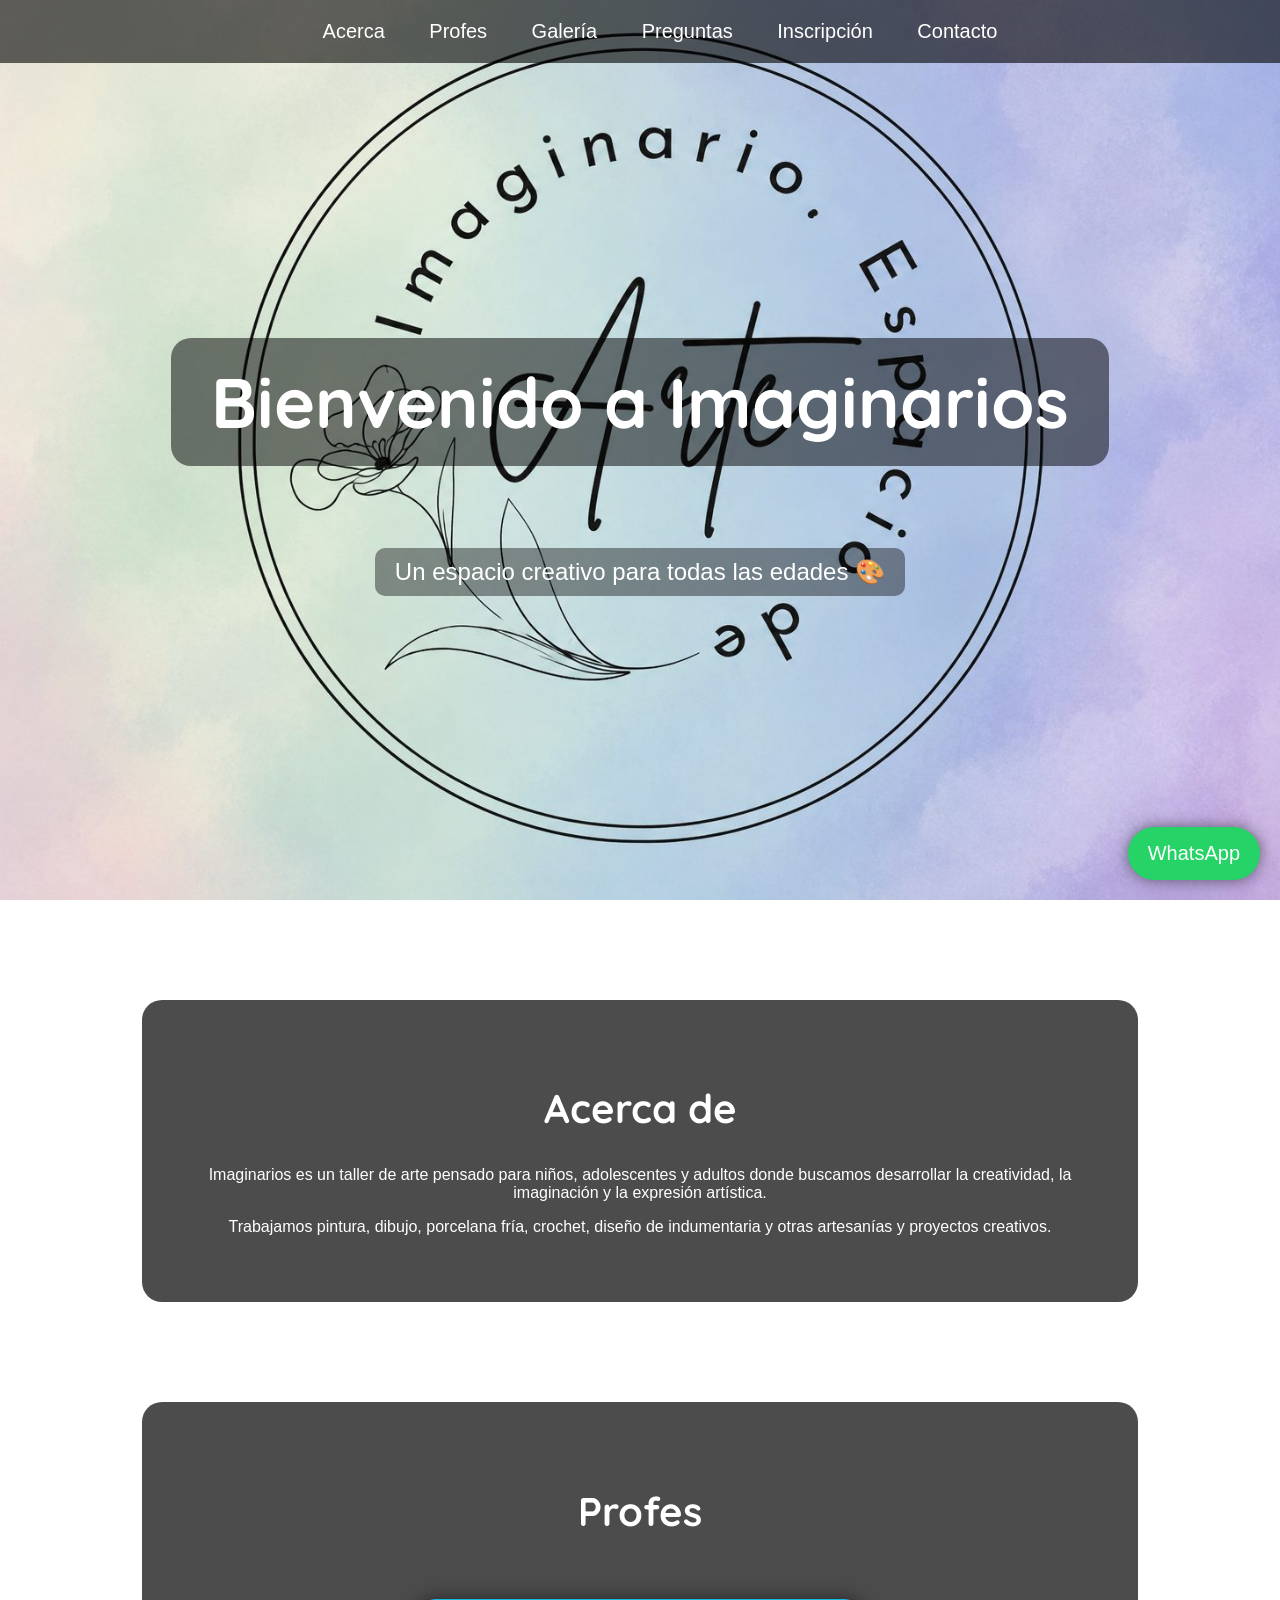
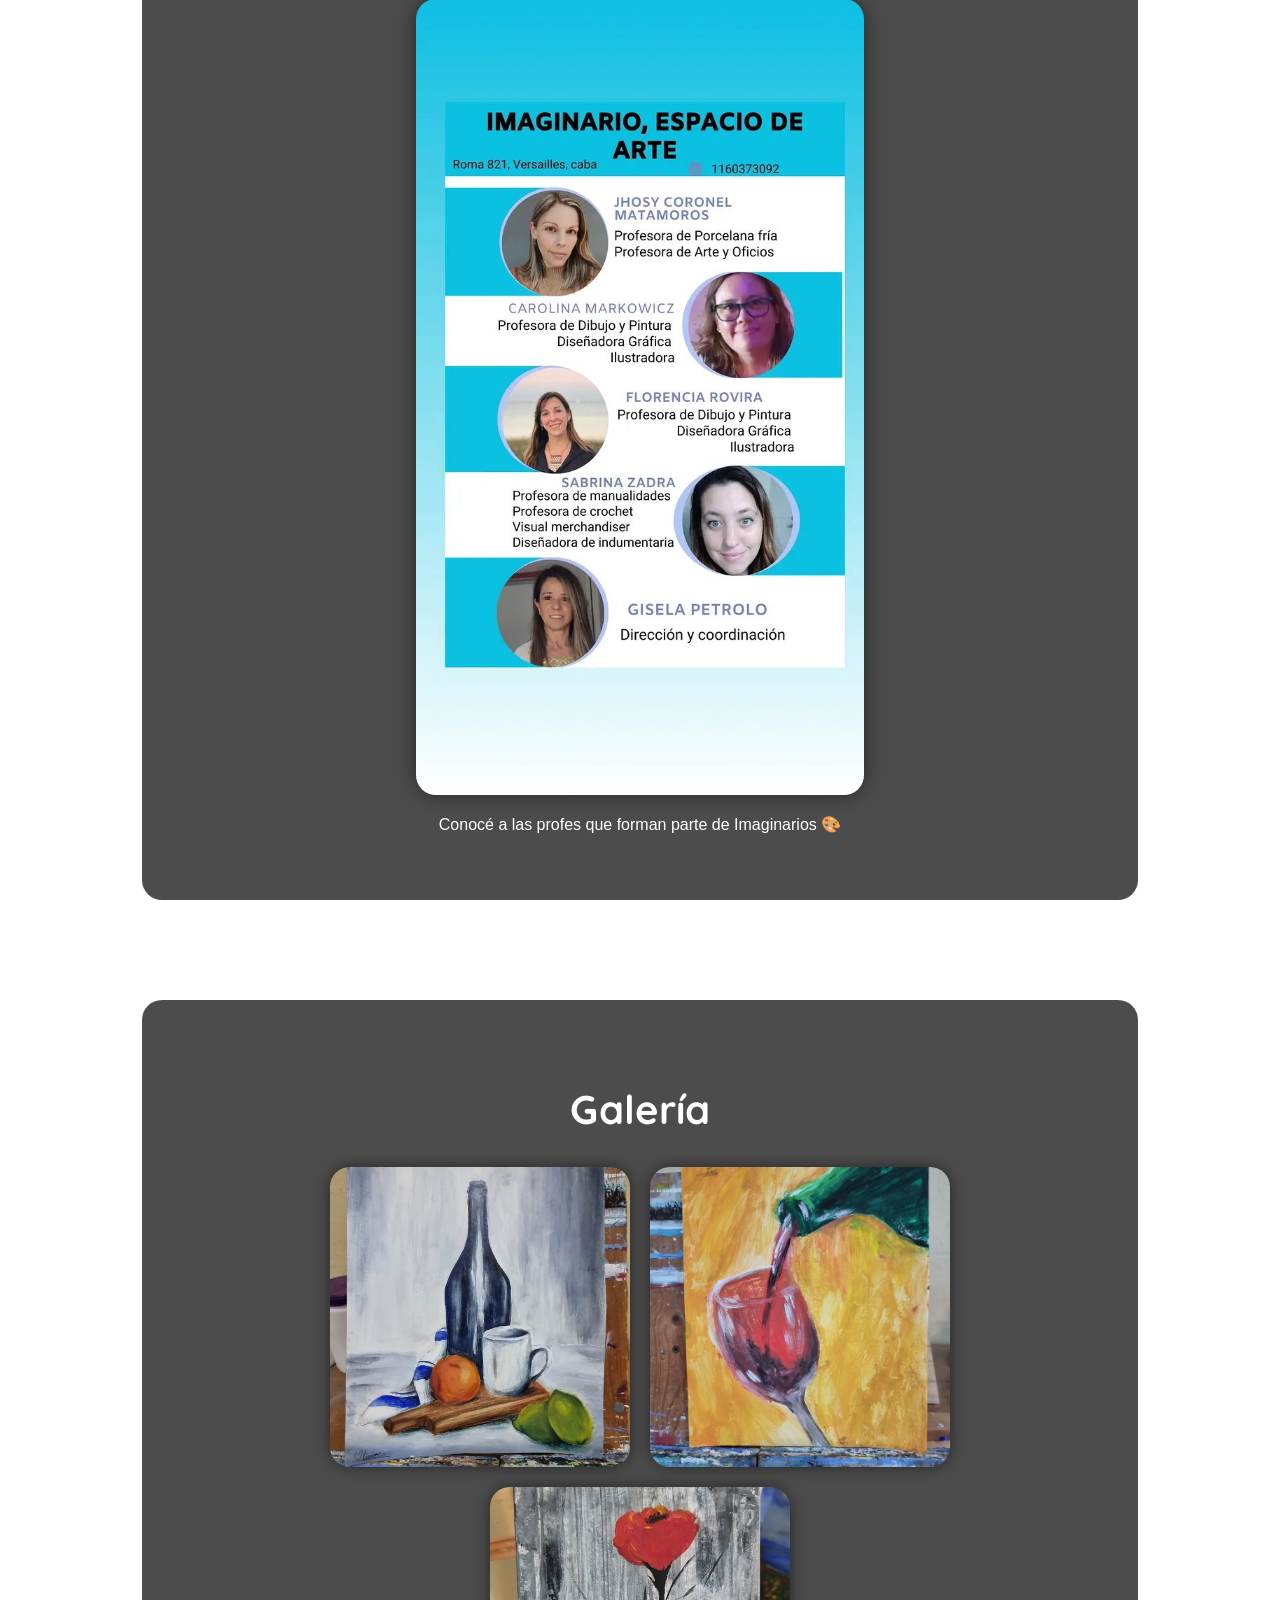
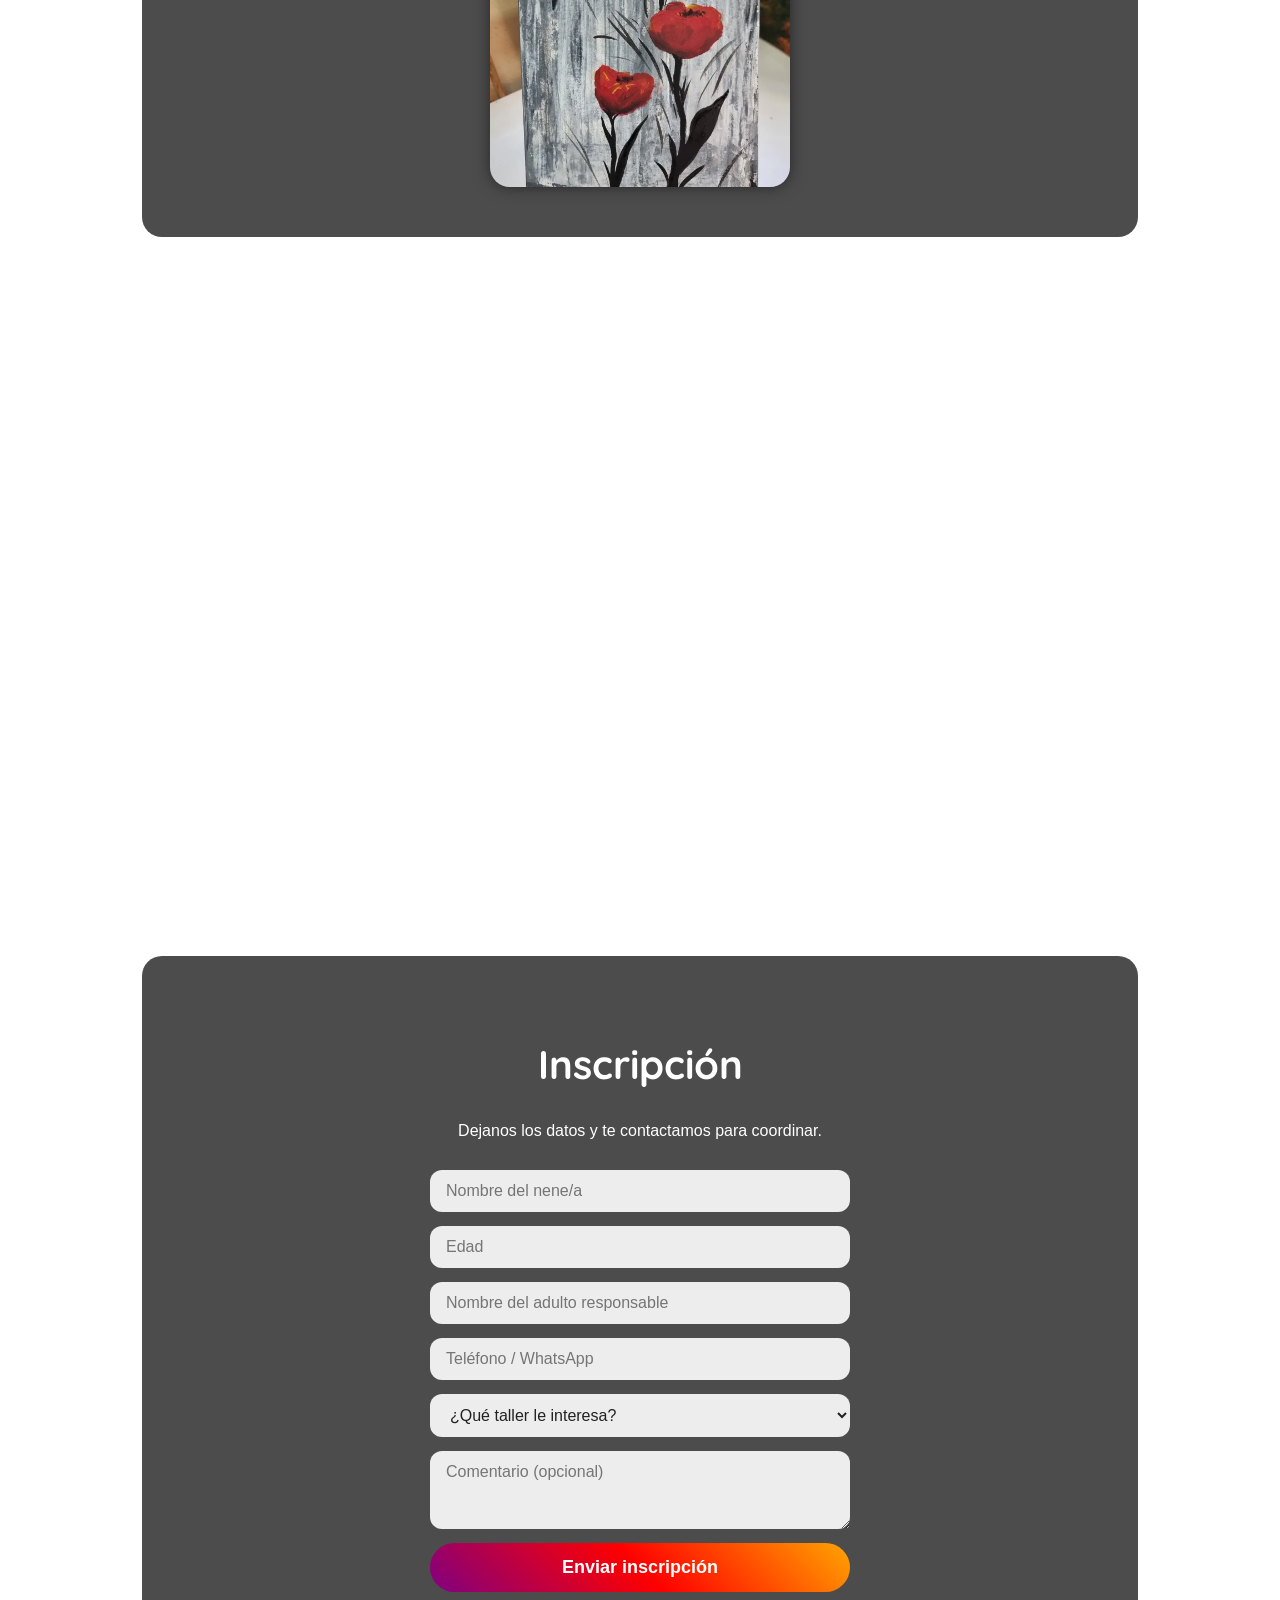
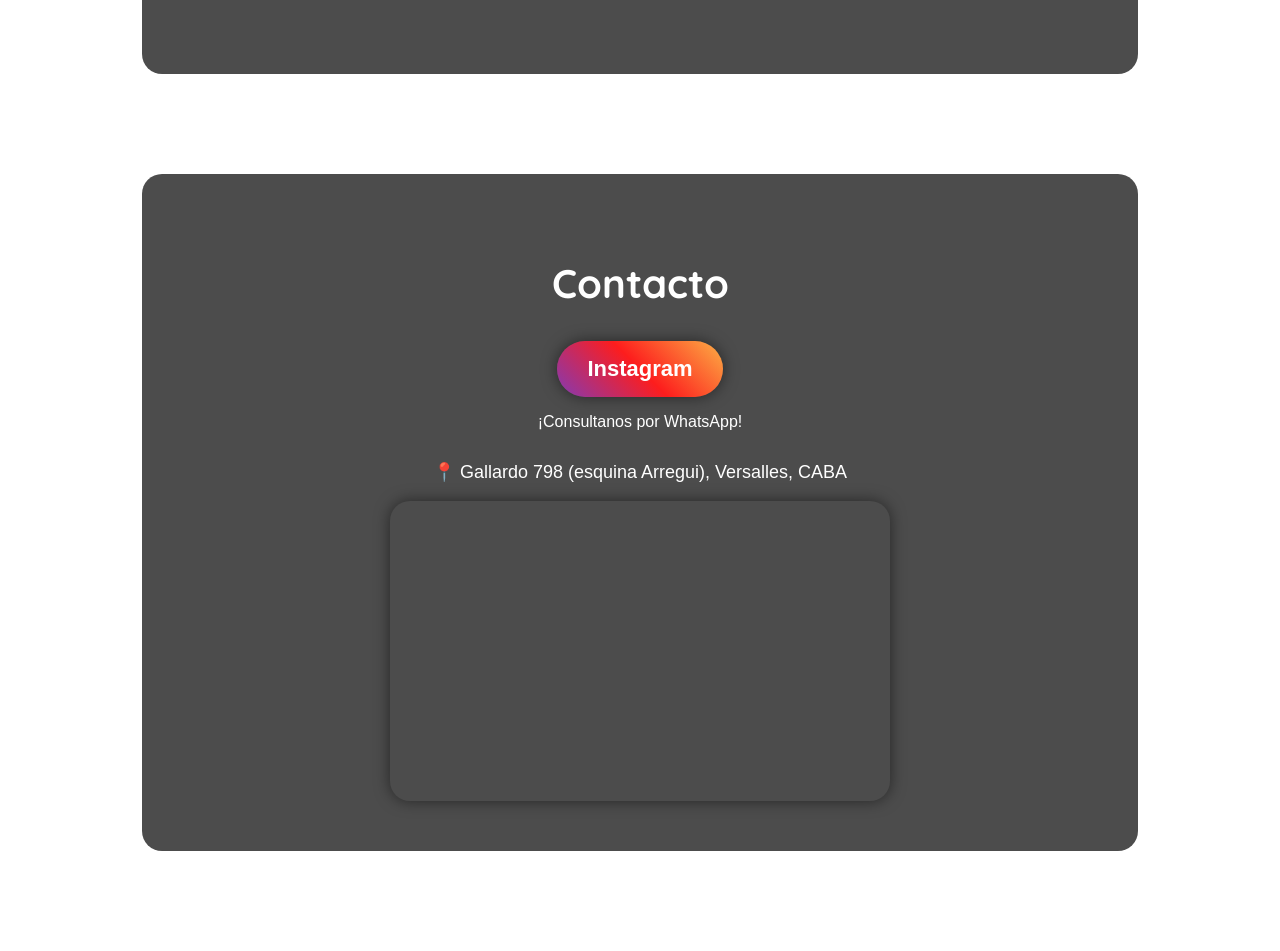
==== index.html @ 81955754 "Agregar seccion de Preguntas frecuentes En vez de un chatbot con IA (que necesitaria un backend con " ====
<!DOCTYPE html>
<html lang="es">

<head>
    <meta charset="UTF-8">
    <meta name="viewport" content="width=device-width, initial-scale=1.0">
    <title>Imaginarios | Taller de arte</title>
    <meta name="description" content="Imaginarios, espacio de arte: taller de pintura, dibujo y artesanías para niños, adolescentes y adultos.">

    <meta property="og:title" content="Imaginarios | Espacio de Arte">
    <meta property="og:description" content="Taller de arte para todas las edades: pintura, dibujo, artesanías y proyectos creativos.">
    <meta property="og:image" content="static/og-image.jpg">
    <meta property="og:type" content="website">

    <link rel="icon" href="static/favicon.ico" sizes="any">
    <link rel="icon" type="image/png" href="static/icon-512.png" sizes="512x512">
    <link rel="apple-touch-icon" href="static/apple-touch-icon.png">
    <meta name="theme-color" content="#1a1a2e">

    <link rel="preconnect" href="https://fonts.googleapis.com">
    <link rel="preconnect" href="https://fonts.gstatic.com" crossorigin>
    <link href="https://fonts.googleapis.com/css2?family=Quicksand:wght@500;600;700&display=swap" rel="stylesheet">

    <link rel="stylesheet" href="static/style.css">
</head>

<body>

    <nav>
        <a href="#acerca">Acerca</a>
        <a href="#profes">Profes</a>
        <a href="#galeria">Galería</a>
        <a href="#preguntas">Preguntas</a>
        <a href="#inscripcion">Inscripción</a>
        <a href="#contacto">Contacto</a>
    </nav>

    <section class="inicio">
        <h1>Bienvenido a Imaginarios</h1>

        <p>
            Un espacio creativo para todas las edades 🎨
        </p>
    </section>

    <section id="acerca" class="bloque animar">
        <h2>Acerca de</h2>

        <p>
            Imaginarios es un taller de arte pensado para niños,
            adolescentes y adultos donde buscamos desarrollar la creatividad,
            la imaginación y la expresión artística.
        </p>

        <p>
            Trabajamos pintura, dibujo, porcelana fría, crochet, diseño de
            indumentaria y otras artesanías y proyectos creativos.
        </p>
    </section>
      <section id="profes" class="bloque animar">

    <h2>Profes</h2>

    <img src="static/profes.jpg" class="foto-profes" alt="Profesoras de Imaginario, Espacio de Arte" loading="lazy">

    <p>
        Conocé a las profes que forman parte de Imaginarios 🎨
    </p>

</section>

<section id="galeria" class="bloque animar">

    <h2>Galería</h2>

    <div class="galeria">

        <img src="static/cuadro1.png" alt="Obra realizada en el taller Imaginarios" onclick="abrirImagen(this.src)" loading="lazy">

        <img src="static/cuadro2.png" alt="Obra realizada en el taller Imaginarios" onclick="abrirImagen(this.src)" loading="lazy">

        <img src="static/cuadro3.png" alt="Obra realizada en el taller Imaginarios" onclick="abrirImagen(this.src)" loading="lazy">

    </div>

</section>

<div id="visor" onclick="cerrarImagen()">

    <img id="imagen-grande" alt="">

</div>

<section id="preguntas" class="bloque animar">

    <h2>Preguntas frecuentes</h2>

    <div class="faq">

        <details>
            <summary>¿Qué tipos de talleres hay?</summary>
            <p>Pintura y dibujo, porcelana fría, crochet, diseño de indumentaria y otras manualidades.</p>
        </details>

        <details>
            <summary>¿Para qué edades es?</summary>
            <p>Niños, adolescentes y adultos.</p>
        </details>

        <details>
            <summary>¿Dónde queda?</summary>
            <p>Gallardo 798 (esquina Arregui), Versalles, CABA. Mirá el mapa más abajo, en Contacto.</p>
        </details>

        <details>
            <summary>¿Cuáles son los horarios y precios?</summary>
            <p>Varían según el taller. Escribinos por WhatsApp o completá el formulario de inscripción y te contamos todos los detalles.</p>
        </details>

        <details>
            <summary>¿Cómo me anoto?</summary>
            <p>Completando el formulario de Inscripción, o escribiéndonos por WhatsApp o Instagram.</p>
        </details>

    </div>

</section>

<section id="inscripcion" class="bloque animar">

    <h2>Inscripción</h2>

    <p>Dejanos los datos y te contactamos para coordinar.</p>

    <form class="form-inscripcion" action="https://formspree.io/f/moeqljaw" method="POST">

        <input type="text" name="Nombre del nene/a" placeholder="Nombre del nene/a" required>

        <input type="number" name="Edad" placeholder="Edad" min="1" max="99" required>

        <input type="text" name="Adulto responsable" placeholder="Nombre del adulto responsable" required>

        <input type="tel" name="Teléfono" placeholder="Teléfono / WhatsApp" required>

        <select name="Taller" required>
            <option value="" disabled selected>¿Qué taller le interesa?</option>
            <option value="Pintura y dibujo">Pintura y dibujo</option>
            <option value="Porcelana fría">Porcelana fría</option>
            <option value="Crochet">Crochet</option>
            <option value="Diseño de indumentaria">Diseño de indumentaria</option>
            <option value="Manualidades">Manualidades</option>
        </select>

        <textarea name="Comentario" placeholder="Comentario (opcional)" rows="3"></textarea>

        <input type="text" name="_gotcha" class="campo-oculto" tabindex="-1" autocomplete="off">

        <button type="submit">Enviar inscripción</button>

        <p class="form-estado"></p>

    </form>

</section>

<section id="contacto" class="bloque animar">

    <h2>Contacto</h2>

    <p>

      <a href="https://www.instagram.com/imaginarioespaciodearte/" target="_blank" rel="noopener" class="ig">

Instagram

</a>

    </p>

    <p>¡Consultanos por WhatsApp!</p>

    <p class="direccion">📍 Gallardo 798 (esquina Arregui), Versalles, CABA</p>

    <div class="mapa">
        <iframe
            src="https://www.google.com/maps?q=Gallardo+798,+Versalles,+CABA,+Argentina&output=embed"
            width="100%" height="100%" style="border:0;" allowfullscreen=""
            loading="lazy" referrerpolicy="no-referrer-when-downgrade"
            title="Ubicación de Imaginarios, Espacio de Arte">
        </iframe>
    </div>

</section>
<a href="https://wa.me/5491160373092" class="wpp" target="_blank" rel="noopener">

    WhatsApp

</a>
   <script>

function abrirImagen(src) {

    document.getElementById("visor").style.display = "flex";

    document.getElementById("imagen-grande").src = src;
}

function cerrarImagen() {

    document.getElementById("visor").style.display = "none";
}

const formInscripcion = document.querySelector(".form-inscripcion");

if (formInscripcion) {
    formInscripcion.addEventListener("submit", async (evento) => {
        evento.preventDefault();

        const boton = formInscripcion.querySelector("button");
        const estado = formInscripcion.querySelector(".form-estado");

        boton.disabled = true;
        estado.textContent = "Enviando...";
        estado.className = "form-estado";

        try {
            const respuesta = await fetch(formInscripcion.action, {
                method: "POST",
                body: new FormData(formInscripcion),
                headers: { "Accept": "application/json" }
            });

            if (!respuesta.ok) throw new Error("fallo el envio");

            formInscripcion.reset();
            estado.textContent = "¡Listo! Te vamos a contactar a la brevedad.";
            estado.classList.add("ok");
        } catch (error) {
            estado.textContent = "Hubo un problema al enviar. Probá de nuevo o escribinos por WhatsApp.";
            estado.classList.add("error");
        }

        boton.disabled = false;
    });
}

if (!window.matchMedia("(prefers-reduced-motion: reduce)").matches) {
    const observador = new IntersectionObserver((entradas) => {
        entradas.forEach((entrada) => {
            if (entrada.isIntersecting) {
                entrada.target.classList.add("visible");
                observador.unobserve(entrada.target);
            }
        });
    }, { threshold: 0.15 });

    document.querySelectorAll(".animar").forEach((el) => observador.observe(el));
} else {
    document.querySelectorAll(".animar").forEach((el) => el.classList.add("visible"));
}

</script>

</body>
</html>
---- static/style.css ----
html {
    scroll-behavior: smooth;
}

body {
    background-image: url("fondo.jpg");
    background-size: cover;
    background-position: center;
    background-repeat: no-repeat;
    background-attachment: fixed;

    margin: 0;

    font-family: Arial, sans-serif;

    color: white;

    text-align: center;
}

h1, h2 {
    font-family: "Quicksand", Arial, sans-serif;
}

.animar {
    opacity: 0;
    transform: translateY(30px);
    transition: opacity 0.7s ease, transform 0.7s ease;
}

.animar.visible {
    opacity: 1;
    transform: translateY(0);
}

@media (prefers-reduced-motion: reduce) {
    .animar {
        transition: none;
    }
}

nav {
    position: fixed;

    top: 0;

    width: 100%;

    background-color: rgba(0, 0, 0, 0.6);

    padding: 20px;

    z-index: 1000;
}

nav a {
    color: white;

    text-decoration: none;

    margin: 20px;

    font-size: 20px;

    transition: 0.3s;
}

nav a:hover {
    color: #ffd6b0;
}

.inicio {
    height: 100vh;

    display: flex;

    flex-direction: column;

    justify-content: center;

    align-items: center;
}

h1 {
    font-size: 70px;

    background-color: rgba(0, 0, 0, 0.5);

    padding: 20px 40px;

    border-radius: 20px;
}

.inicio p {
    font-size: 24px;

    background-color: rgba(0, 0, 0, 0.4);

    padding: 10px 20px;

    border-radius: 10px;
}

.bloque {
    background-color: rgba(0, 0, 0, 0.7);

    margin: 100px auto;

    padding: 50px;

    width: 70%;

    border-radius: 20px;
}

h2 {
    font-size: 40px;
}

.galeria {
    display: flex;

    justify-content: center;

    flex-wrap: wrap;

    gap: 20px;

    margin-top: 30px;
}
.galeria img {
    width: 300px;

    height: 300px;

    object-fit: cover;

    border-radius: 20px;

    transition: 0.3s;

    cursor: pointer;

    box-shadow: 0px 0px 15px rgba(0,0,0,0.5);
}

.galeria img:hover {
    transform: scale(1.08);

    box-shadow: 0px 0px 25px rgba(255,255,255,0.5);
}

#visor {
    display: none;

    position: fixed;

    top: 0;
    left: 0;

    width: 100%;
    height: 100%;

    background-color: rgba(0,0,0,0.9);

    justify-content: center;
    align-items: center;

    z-index: 2000;
}

#imagen-grande {
    max-width: 90%;

    max-height: 90%;

    border-radius: 20px;
}

.wpp {
    position: fixed;

    bottom: 20px;

    right: 20px;

    background-color: #25D366;

    color: white;

    padding: 15px 20px;

    border-radius: 50px;

    text-decoration: none;

    font-size: 20px;

    box-shadow: 0px 0px 15px rgba(0,0,0,0.5);

    z-index: 3000;

    transition: 0.3s;
}

.wpp:hover {
    transform: scale(1.1);
}

.direccion {
    font-size: 18px;
    margin-top: 30px;
}

.mapa {
    width: 100%;
    max-width: 500px;
    height: 300px;
    margin: 15px auto 0;
    border-radius: 20px;
    overflow: hidden;
    box-shadow: 0px 0px 15px rgba(0,0,0,0.5);
}

#contacto .ig {
    display: inline-block;

    background: linear-gradient(45deg, #833ab4, #fd1d1d, #fcb045);

    color: white;

    padding: 15px 30px;

    border-radius: 50px;

    text-decoration: none;

    font-size: 22px;

    font-weight: bold;

    box-shadow: 0px 0px 15px rgba(0,0,0,0.5);

    transition: 0.3s;
}

#contacto .ig:hover {
    transform: scale(1.08);
}

.profes-info {
    display: flex;

    justify-content: center;

    flex-wrap: wrap;

    gap: 30px;

    margin-top: 40px;
}

.profe-card {
    background-color: rgba(255,255,255,0.1);

    padding: 25px;

    width: 280px;

    border-radius: 20px;

    backdrop-filter: blur(5px);

    transition: 0.3s;
}

.profe-card:hover {
    transform: scale(1.05);
}

.foto-profes {
    width: 50%;

    max-width: 700px;

    border-radius: 20px;

    margin-top: 30px;

    box-shadow: 0px 0px 20px rgba(0,0,0,0.5);

    transition: 0.3s;
}

.foto-profes:hover {
    transform: scale(1.03);
}

@media (max-width: 768px) {
    body {
        background-attachment: scroll;
    }

    .mapa {
        height: 220px;
    }

    nav {
        padding: 12px 5px;
    }

    nav a {
        margin: 8px;
        font-size: 15px;
    }

    h1 {
        font-size: 38px;
        padding: 16px 20px;
    }

    .inicio p {
        font-size: 18px;
    }

    h2 {
        font-size: 30px;
    }

    .bloque {
        width: 88%;
        margin: 60px auto;
        padding: 30px 20px;
    }

    .galeria img {
        width: calc(50% - 10px);
        height: 45vw;
        max-height: 220px;
    }

    .foto-profes {
        width: 90%;
    }

    #contacto .ig {
        font-size: 18px;
        padding: 12px 24px;
    }

    .wpp {
        padding: 12px 16px;
        font-size: 16px;
        bottom: 14px;
        right: 14px;
    }
}

@media (max-width: 420px) {
    h1 {
        font-size: 30px;
    }

    .galeria img {
        width: 100%;
        height: 60vw;
        max-height: 260px;
    }
}

.form-inscripcion {
    display: flex;
    flex-direction: column;
    gap: 14px;
    max-width: 420px;
    margin: 30px auto 0;
    text-align: left;
}

.form-inscripcion input,
.form-inscripcion select,
.form-inscripcion textarea {
    font-family: Arial, sans-serif;
    font-size: 16px;
    padding: 12px 16px;
    border-radius: 12px;
    border: none;
    background-color: rgba(255, 255, 255, 0.9);
    color: #222;
}

.form-inscripcion textarea {
    resize: vertical;
}

.form-inscripcion button {
    font-family: Arial, sans-serif;
    font-size: 18px;
    font-weight: bold;
    padding: 14px 20px;
    border: none;
    border-radius: 50px;
    background: linear-gradient(45deg, purple, red, orange);
    color: white;
    cursor: pointer;
    transition: 0.3s;
}

.form-inscripcion button:hover {
    transform: scale(1.03);
}

.form-inscripcion button:disabled {
    opacity: 0.6;
    cursor: default;
    transform: none;
}

.campo-oculto {
    position: absolute;
    left: -9999px;
    width: 1px;
    height: 1px;
    opacity: 0;
}

.form-estado {
    min-height: 1.2em;
    font-size: 15px;
    margin: 0;
}

.form-estado.ok {
    color: #7CFC90;
}

.form-estado.error {
    color: #ff8080;
}

.faq {
    max-width: 600px;
    margin: 20px auto 0;
    text-align: left;
    display: flex;
    flex-direction: column;
    gap: 12px;
}

.faq details {
    background-color: rgba(255, 255, 255, 0.08);
    border-radius: 14px;
    padding: 14px 20px;
}

.faq summary {
    cursor: pointer;
    font-weight: bold;
    font-size: 18px;
    list-style: none;
}

.faq summary::-webkit-details-marker {
    display: none;
}

.faq summary::after {
    content: "+";
    float: right;
    font-size: 20px;
    transition: 0.3s;
}

.faq details[open] summary::after {
    transform: rotate(45deg);
}

.faq details p {
    margin: 12px 0 0;
    font-size: 16px;
    font-weight: normal;
    line-height: 1.4;
}
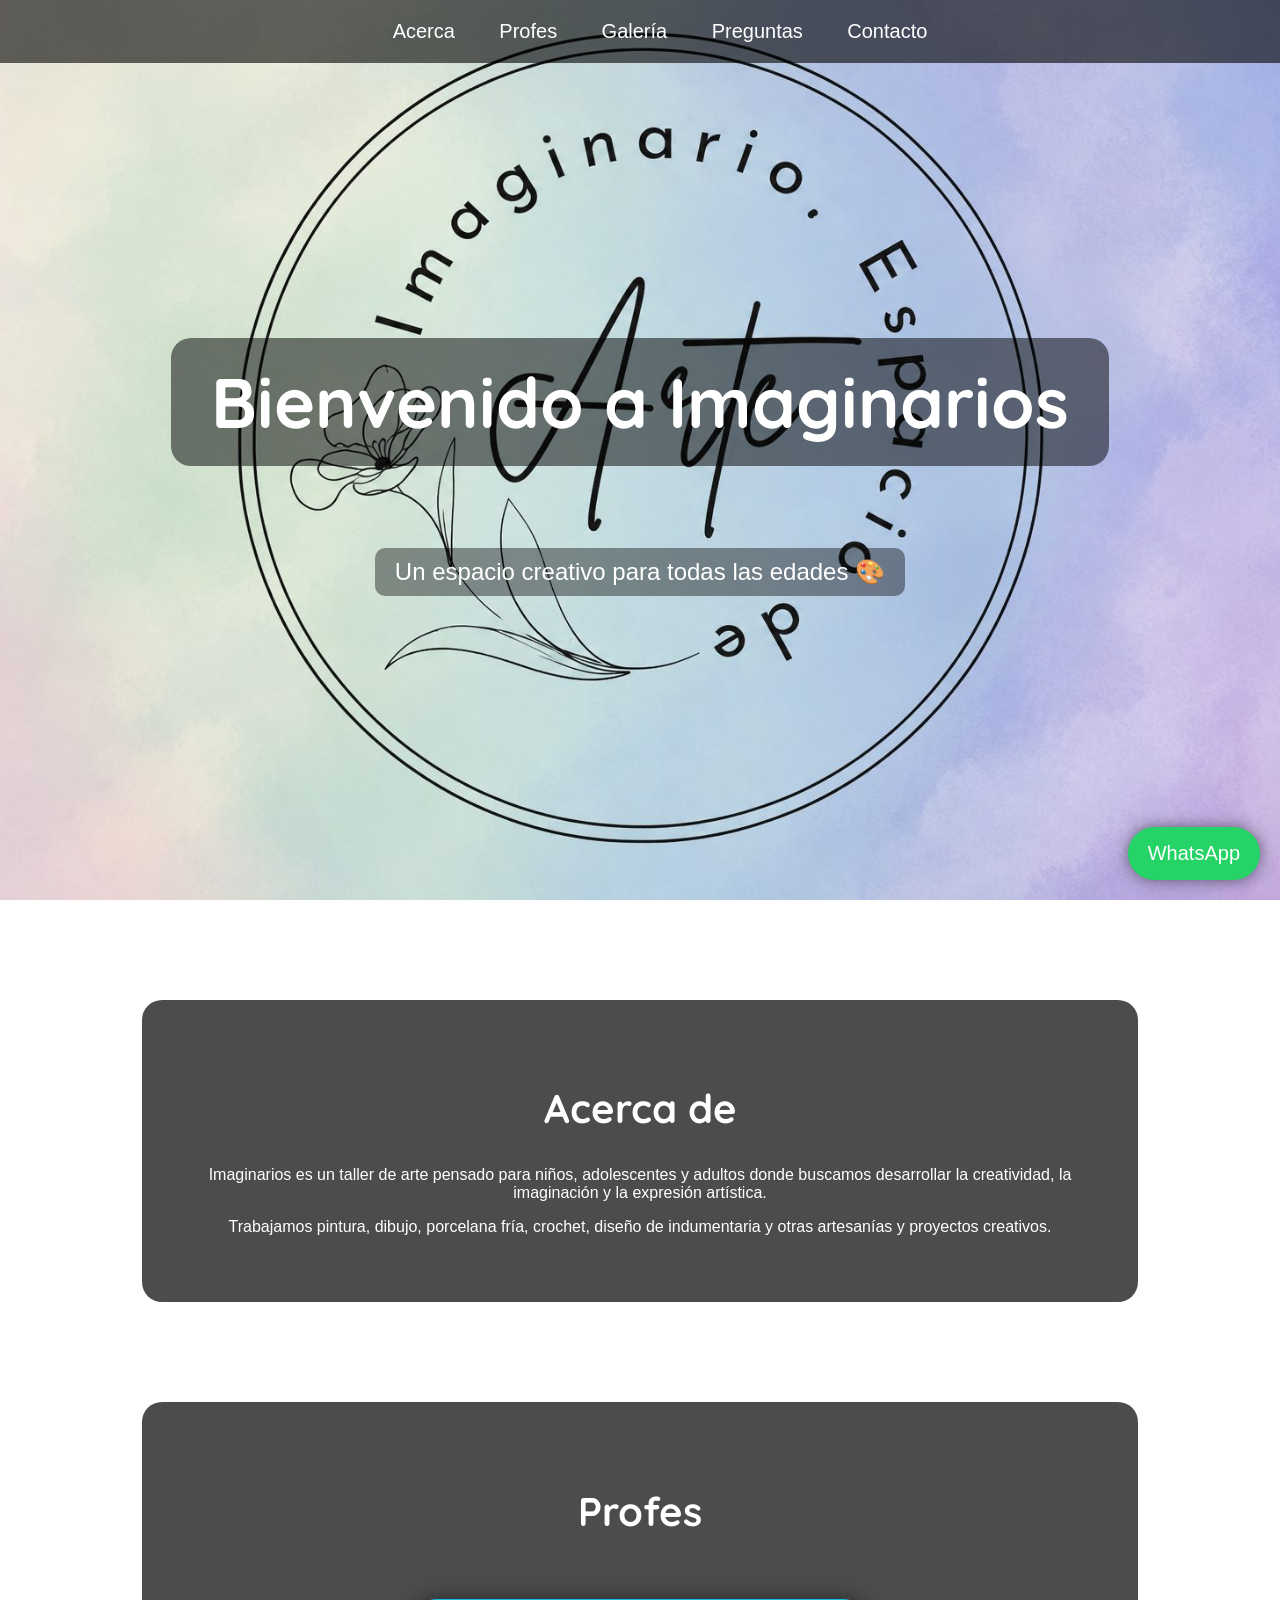
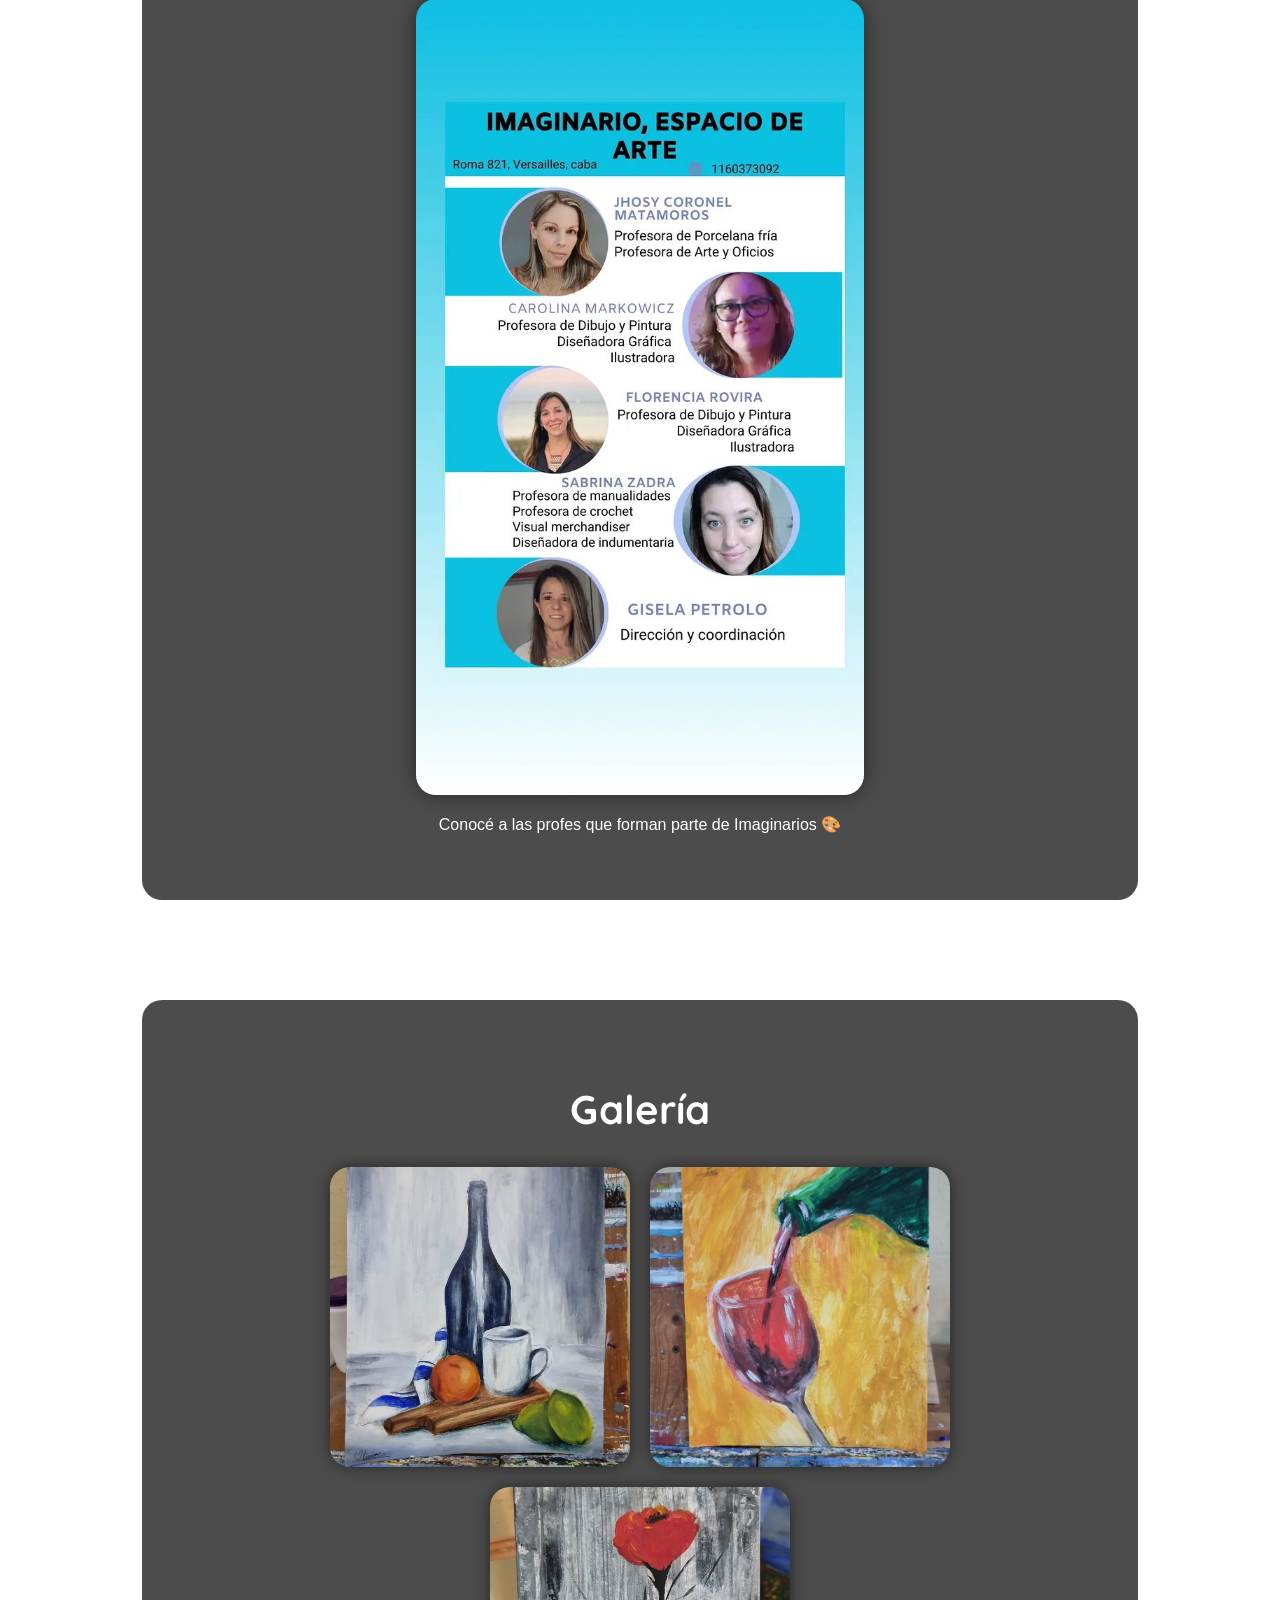
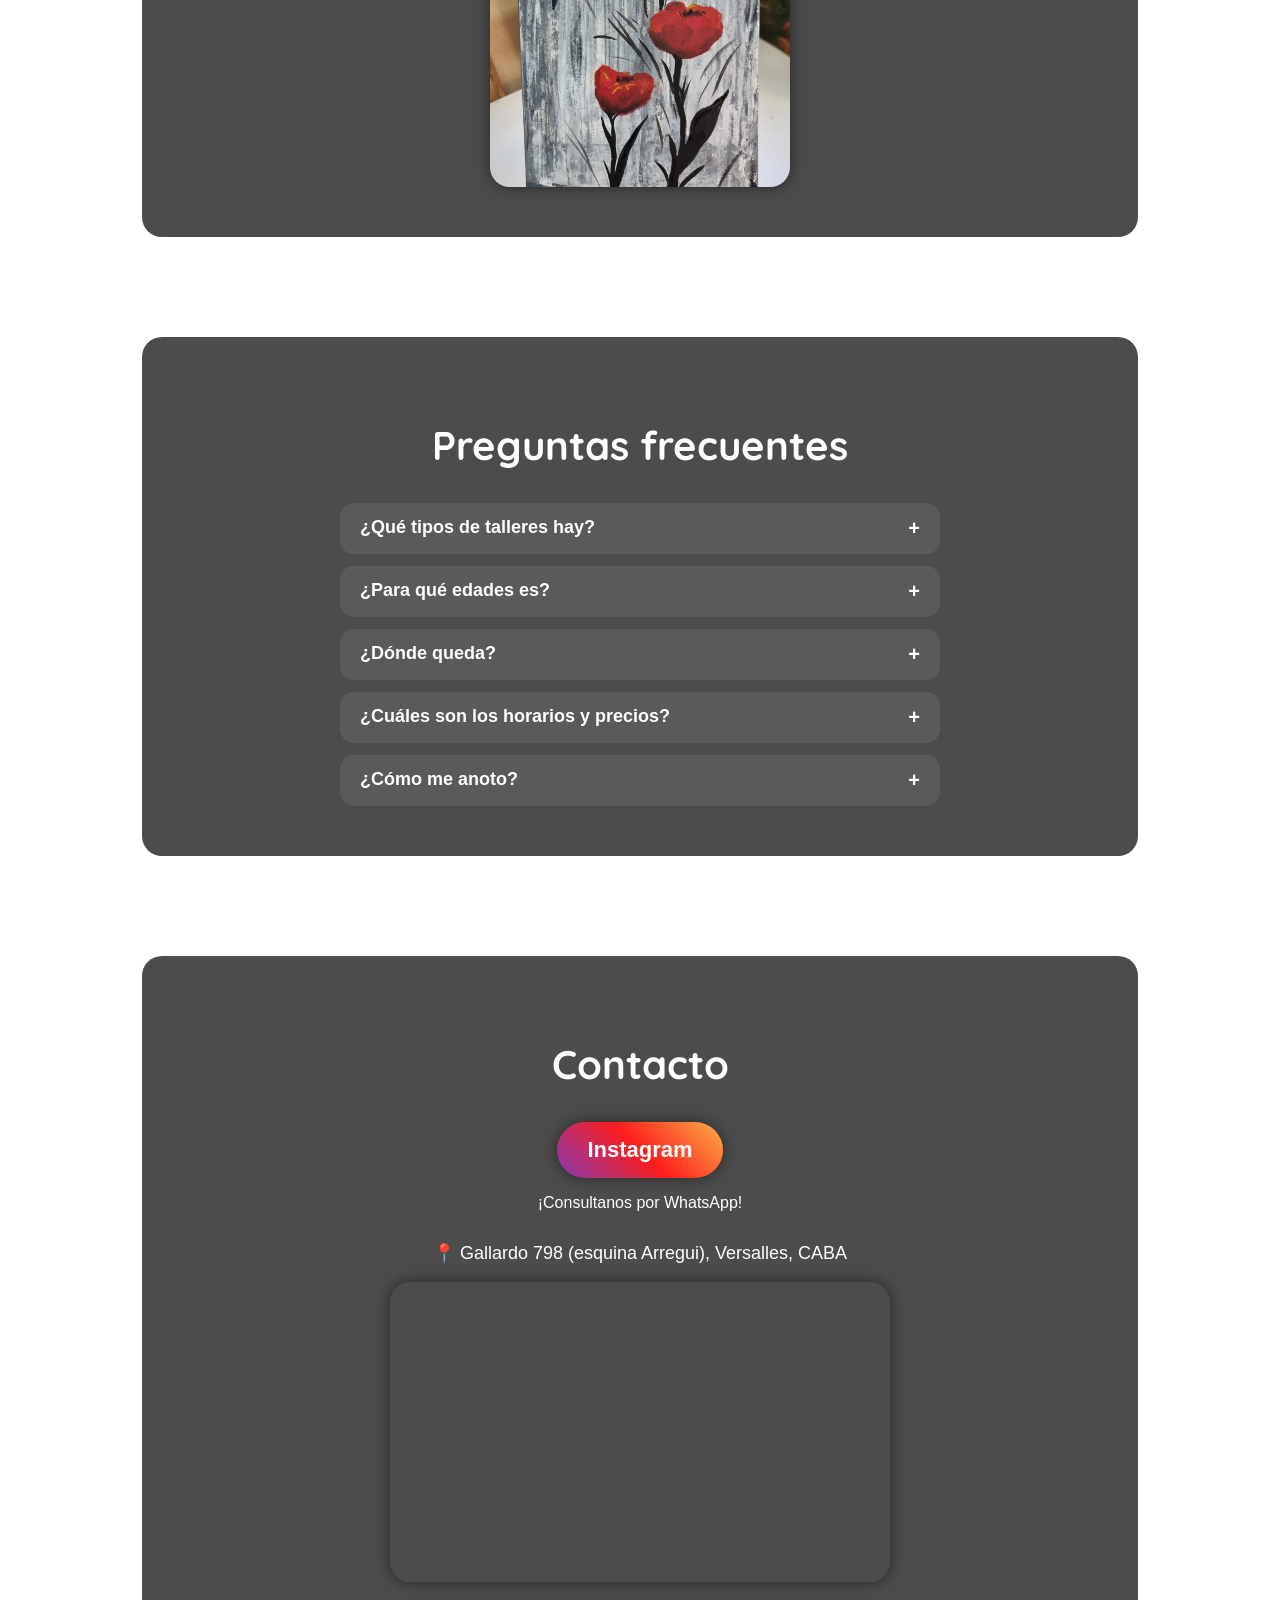
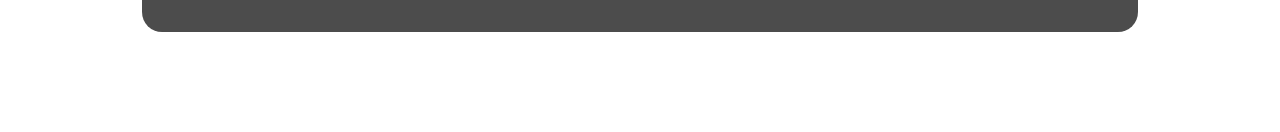
==== commit 7d3a852b: "Sacar el formulario de inscripcion Se contacta por WhatsApp/Instagram directamente. Actualiza tambie" ====
--- a/index.html
+++ b/index.html
@@ -31,7 +31,6 @@
         <a href="#profes">Profes</a>
         <a href="#galeria">Galería</a>
         <a href="#preguntas">Preguntas</a>
-        <a href="#inscripcion">Inscripción</a>
         <a href="#contacto">Contacto</a>
     </nav>
 
@@ -114,52 +113,15 @@
 
         <details>
             <summary>¿Cuáles son los horarios y precios?</summary>
-            <p>Varían según el taller. Escribinos por WhatsApp o completá el formulario de inscripción y te contamos todos los detalles.</p>
+            <p>Varían según el taller. Escribinos por WhatsApp o Instagram y te contamos todos los detalles.</p>
         </details>
 
         <details>
             <summary>¿Cómo me anoto?</summary>
-            <p>Completando el formulario de Inscripción, o escribiéndonos por WhatsApp o Instagram.</p>
+            <p>Escribiéndonos por WhatsApp o Instagram.</p>
         </details>
 
     </div>
-
-</section>
-
-<section id="inscripcion" class="bloque animar">
-
-    <h2>Inscripción</h2>
-
-    <p>Dejanos los datos y te contactamos para coordinar.</p>
-
-    <form class="form-inscripcion" action="https://formspree.io/f/moeqljaw" method="POST">
-
-        <input type="text" name="Nombre del nene/a" placeholder="Nombre del nene/a" required>
-
-        <input type="number" name="Edad" placeholder="Edad" min="1" max="99" required>
-
-        <input type="text" name="Adulto responsable" placeholder="Nombre del adulto responsable" required>
-
-        <input type="tel" name="Teléfono" placeholder="Teléfono / WhatsApp" required>
-
-        <select name="Taller" required>
-            <option value="" disabled selected>¿Qué taller le interesa?</option>
-            <option value="Pintura y dibujo">Pintura y dibujo</option>
-            <option value="Porcelana fría">Porcelana fría</option>
-            <option value="Crochet">Crochet</option>
-            <option value="Diseño de indumentaria">Diseño de indumentaria</option>
-            <option value="Manualidades">Manualidades</option>
-        </select>
-
-        <textarea name="Comentario" placeholder="Comentario (opcional)" rows="3"></textarea>
-
-        <input type="text" name="_gotcha" class="campo-oculto" tabindex="-1" autocomplete="off">
-
-        <button type="submit">Enviar inscripción</button>
-
-        <p class="form-estado"></p>
-
-    </form>
 
 </section>
 
@@ -210,40 +172,6 @@
     document.getElementById("visor").style.display = "none";
 }
 
-const formInscripcion = document.querySelector(".form-inscripcion");
-
-if (formInscripcion) {
-    formInscripcion.addEventListener("submit", async (evento) => {
-        evento.preventDefault();
-
-        const boton = formInscripcion.querySelector("button");
-        const estado = formInscripcion.querySelector(".form-estado");
-
-        boton.disabled = true;
-        estado.textContent = "Enviando...";
-        estado.className = "form-estado";
-
-        try {
-            const respuesta = await fetch(formInscripcion.action, {
-                method: "POST",
-                body: new FormData(formInscripcion),
-                headers: { "Accept": "application/json" }
-            });
-
-            if (!respuesta.ok) throw new Error("fallo el envio");
-
-            formInscripcion.reset();
-            estado.textContent = "¡Listo! Te vamos a contactar a la brevedad.";
-            estado.classList.add("ok");
-        } catch (error) {
-            estado.textContent = "Hubo un problema al enviar. Probá de nuevo o escribinos por WhatsApp.";
-            estado.classList.add("error");
-        }
-
-        boton.disabled = false;
-    });
-}
-
 if (!window.matchMedia("(prefers-reduced-motion: reduce)").matches) {
     const observador = new IntersectionObserver((entradas) => {
         entradas.forEach((entrada) => {
--- a/static/style.css
+++ b/static/style.css
@@ -366,76 +366,6 @@
         height: 60vw;
         max-height: 260px;
     }
-}
-
-.form-inscripcion {
-    display: flex;
-    flex-direction: column;
-    gap: 14px;
-    max-width: 420px;
-    margin: 30px auto 0;
-    text-align: left;
-}
-
-.form-inscripcion input,
-.form-inscripcion select,
-.form-inscripcion textarea {
-    font-family: Arial, sans-serif;
-    font-size: 16px;
-    padding: 12px 16px;
-    border-radius: 12px;
-    border: none;
-    background-color: rgba(255, 255, 255, 0.9);
-    color: #222;
-}
-
-.form-inscripcion textarea {
-    resize: vertical;
-}
-
-.form-inscripcion button {
-    font-family: Arial, sans-serif;
-    font-size: 18px;
-    font-weight: bold;
-    padding: 14px 20px;
-    border: none;
-    border-radius: 50px;
-    background: linear-gradient(45deg, purple, red, orange);
-    color: white;
-    cursor: pointer;
-    transition: 0.3s;
-}
-
-.form-inscripcion button:hover {
-    transform: scale(1.03);
-}
-
-.form-inscripcion button:disabled {
-    opacity: 0.6;
-    cursor: default;
-    transform: none;
-}
-
-.campo-oculto {
-    position: absolute;
-    left: -9999px;
-    width: 1px;
-    height: 1px;
-    opacity: 0;
-}
-
-.form-estado {
-    min-height: 1.2em;
-    font-size: 15px;
-    margin: 0;
-}
-
-.form-estado.ok {
-    color: #7CFC90;
-}
-
-.form-estado.error {
-    color: #ff8080;
 }
 
 .faq {
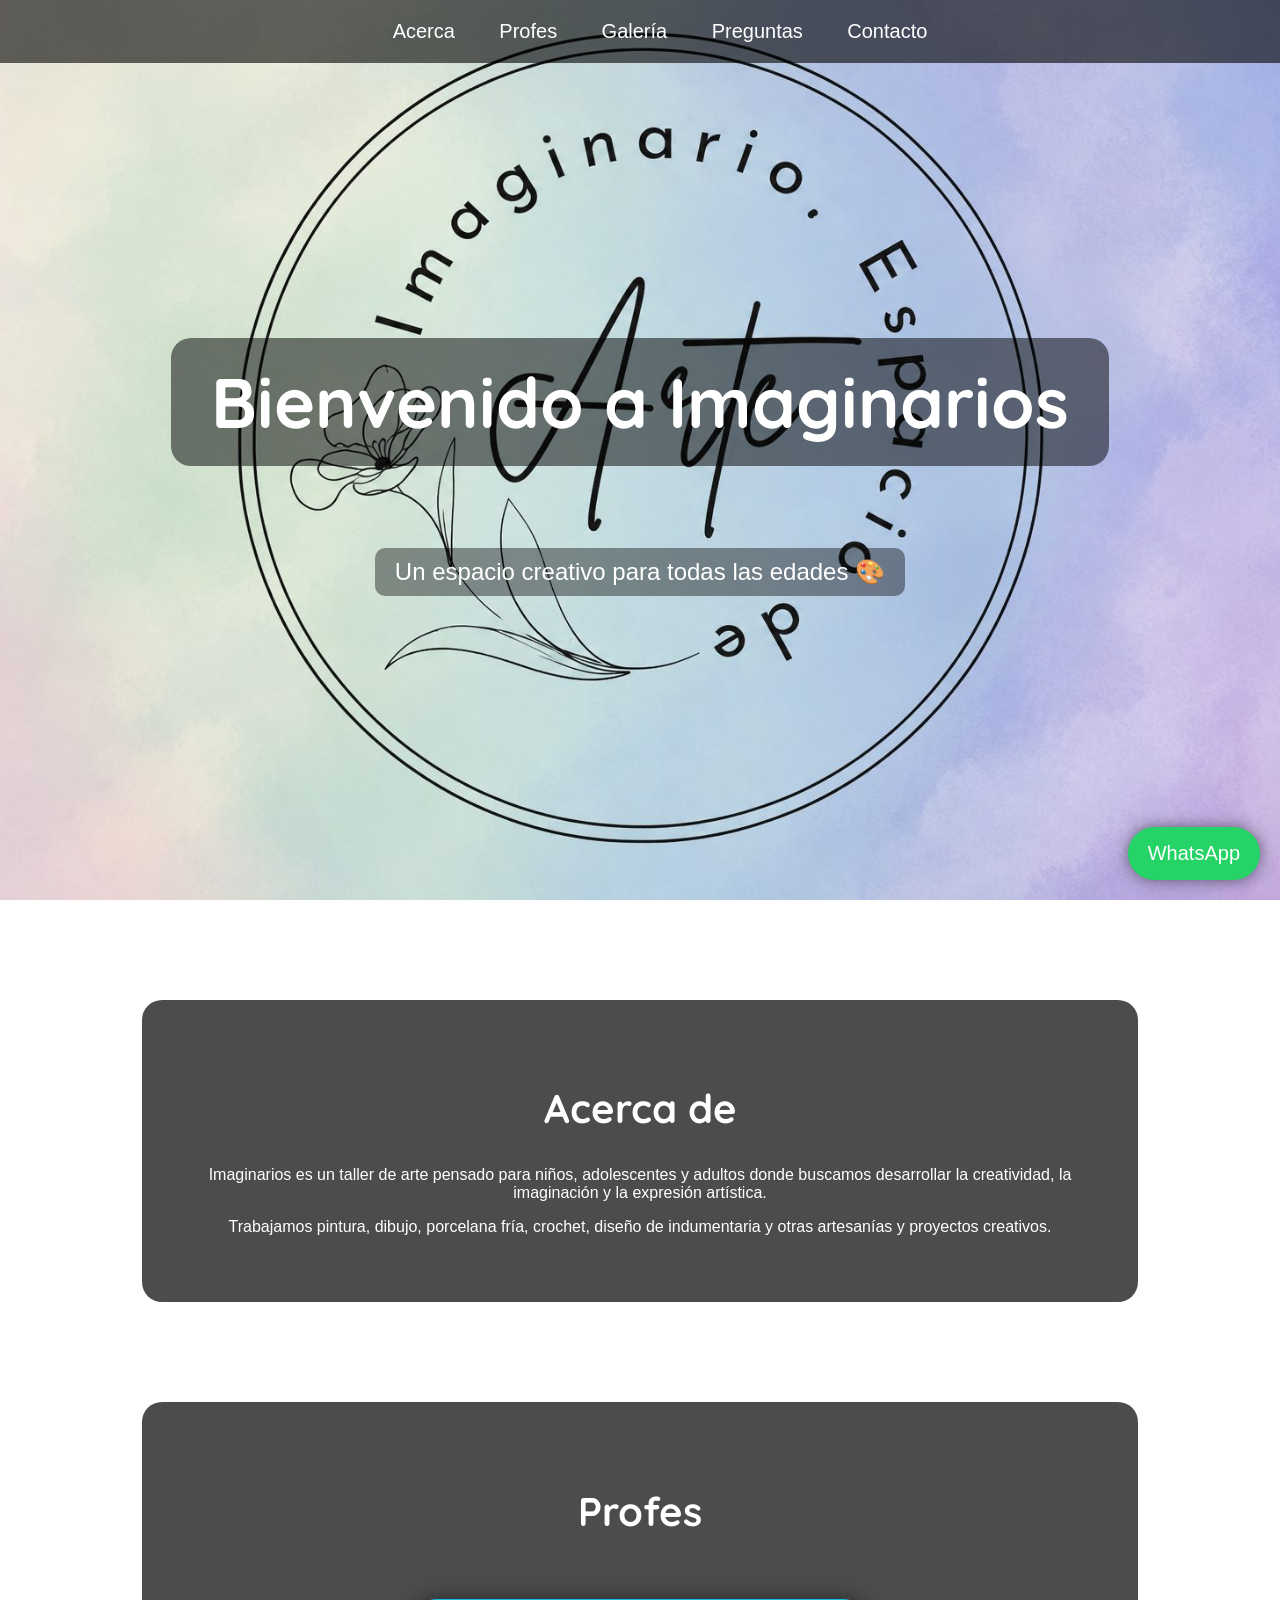
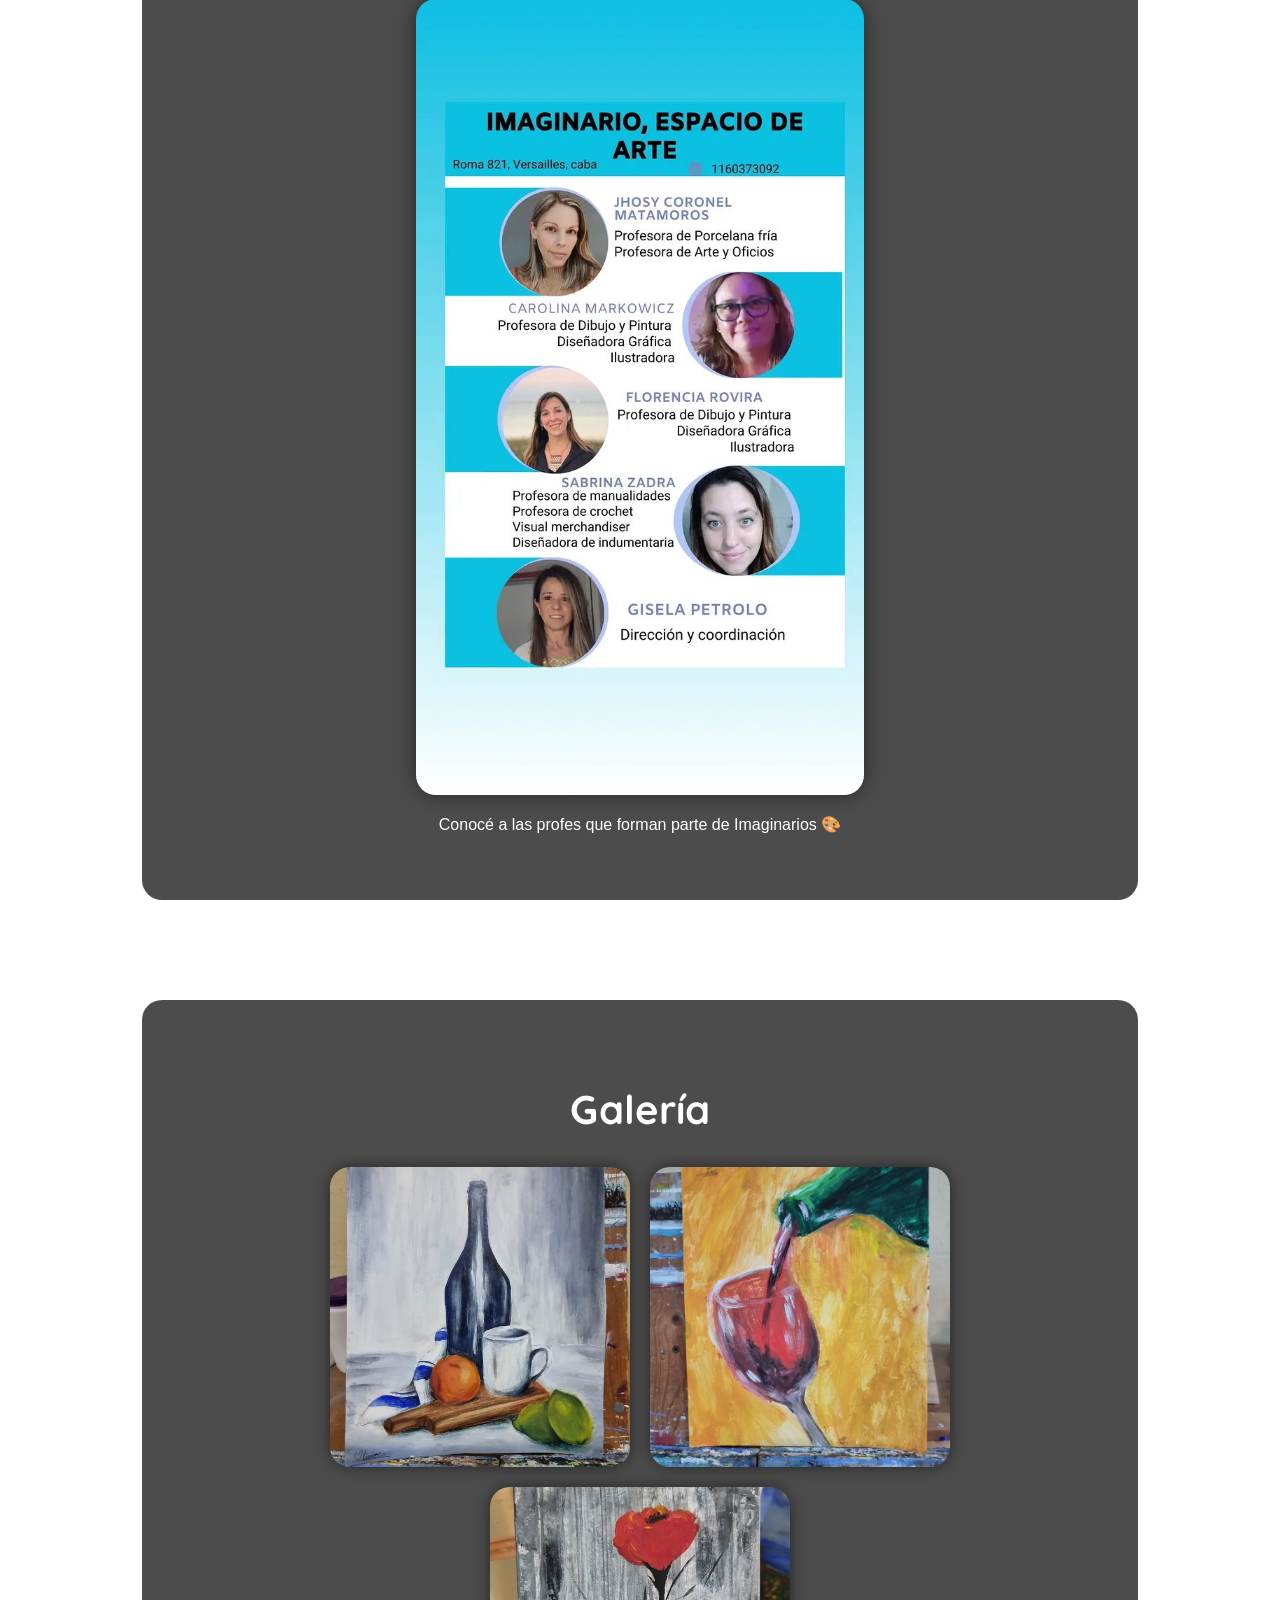
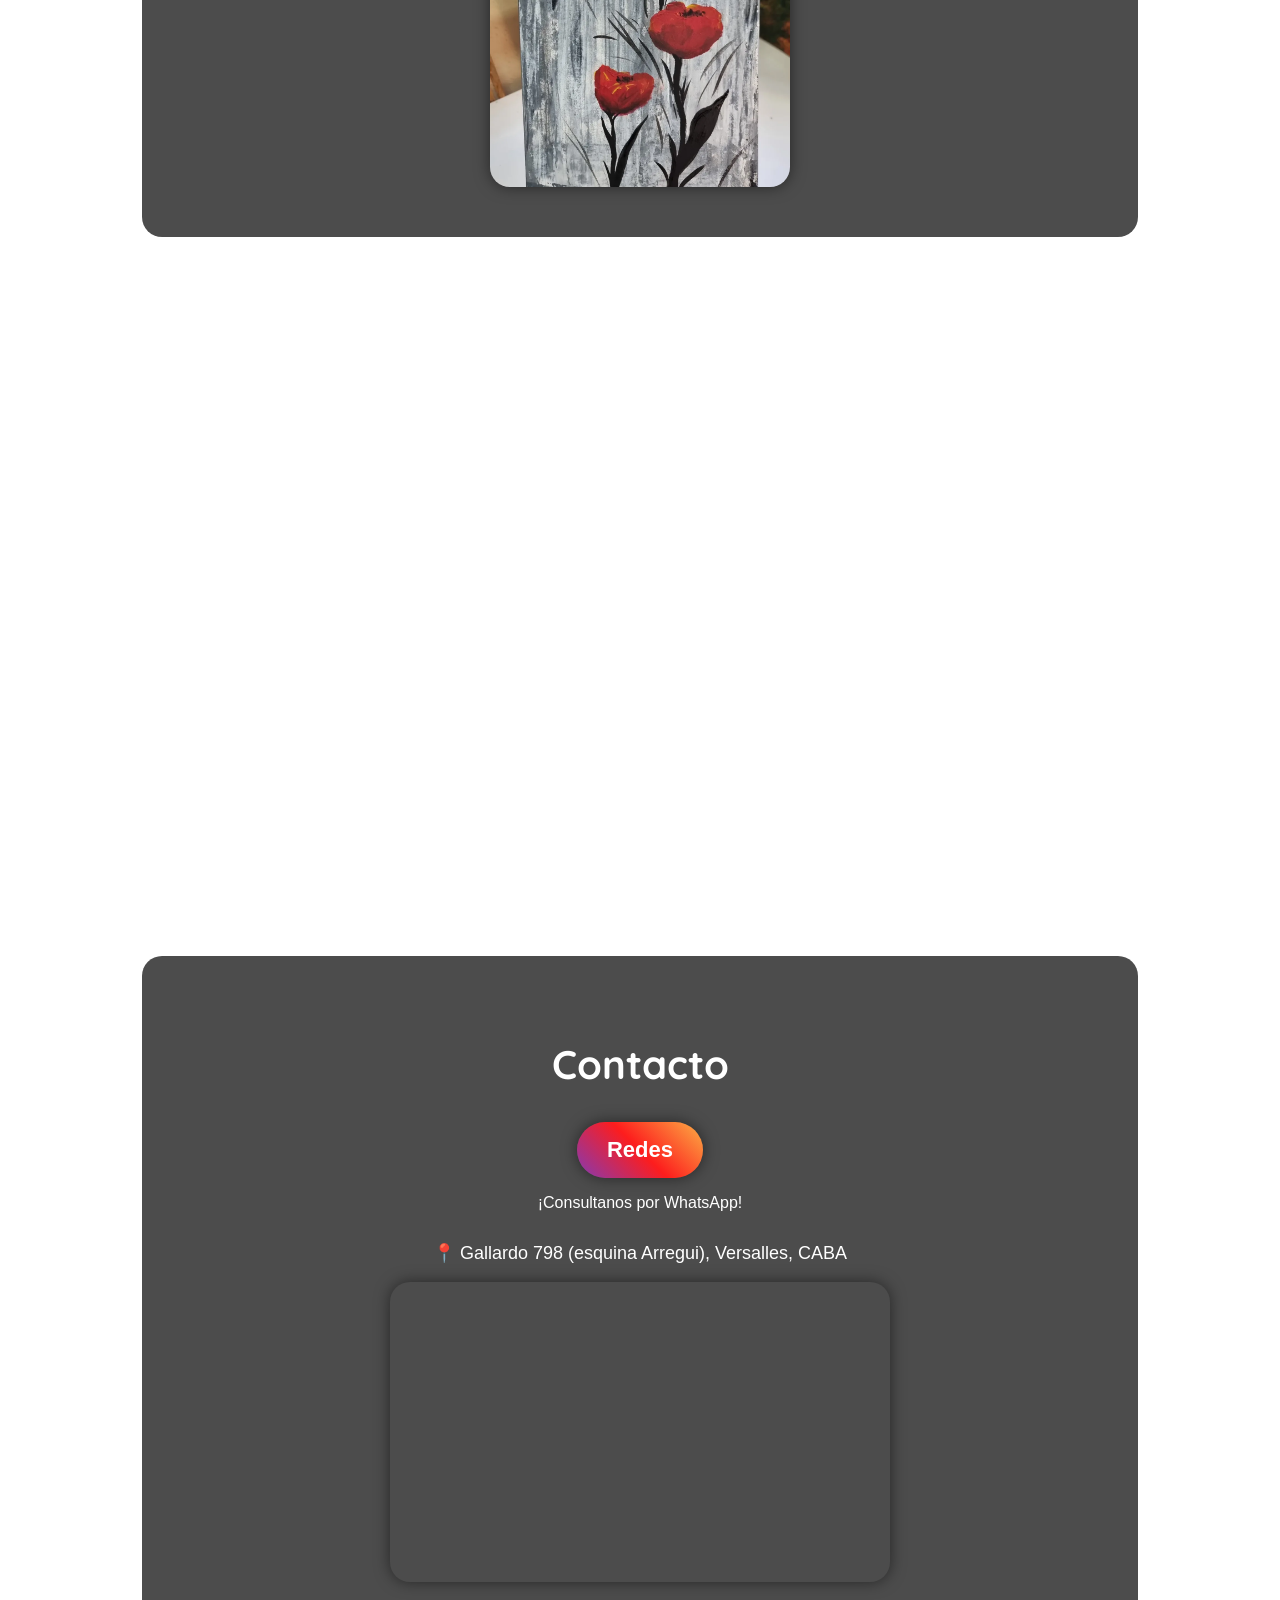
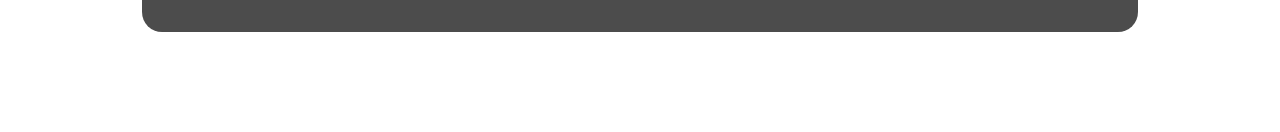
==== commit 0824e57d: "Cambiar texto del boton de Instagram a Redes en Contacto Co-Authored-By: Claude Sonnet 5 <noreply@an" ====
--- a/index.html
+++ b/index.html
@@ -113,12 +113,12 @@
 
         <details>
             <summary>¿Cuáles son los horarios y precios?</summary>
-            <p>Varían según el taller. Escribinos por WhatsApp o Instagram y te contamos todos los detalles.</p>
+            <p>Varían según el taller. Escribinos por WhatsApp y te contamos todos los detalles.</p>
         </details>
 
         <details>
             <summary>¿Cómo me anoto?</summary>
-            <p>Escribiéndonos por WhatsApp o Instagram.</p>
+            <p>Escribiéndonos por WhatsApp.</p>
         </details>
 
     </div>
@@ -133,7 +133,7 @@
 
       <a href="https://www.instagram.com/imaginarioespaciodearte/" target="_blank" rel="noopener" class="ig">
 
-Instagram
+Redes
 
 </a>
 
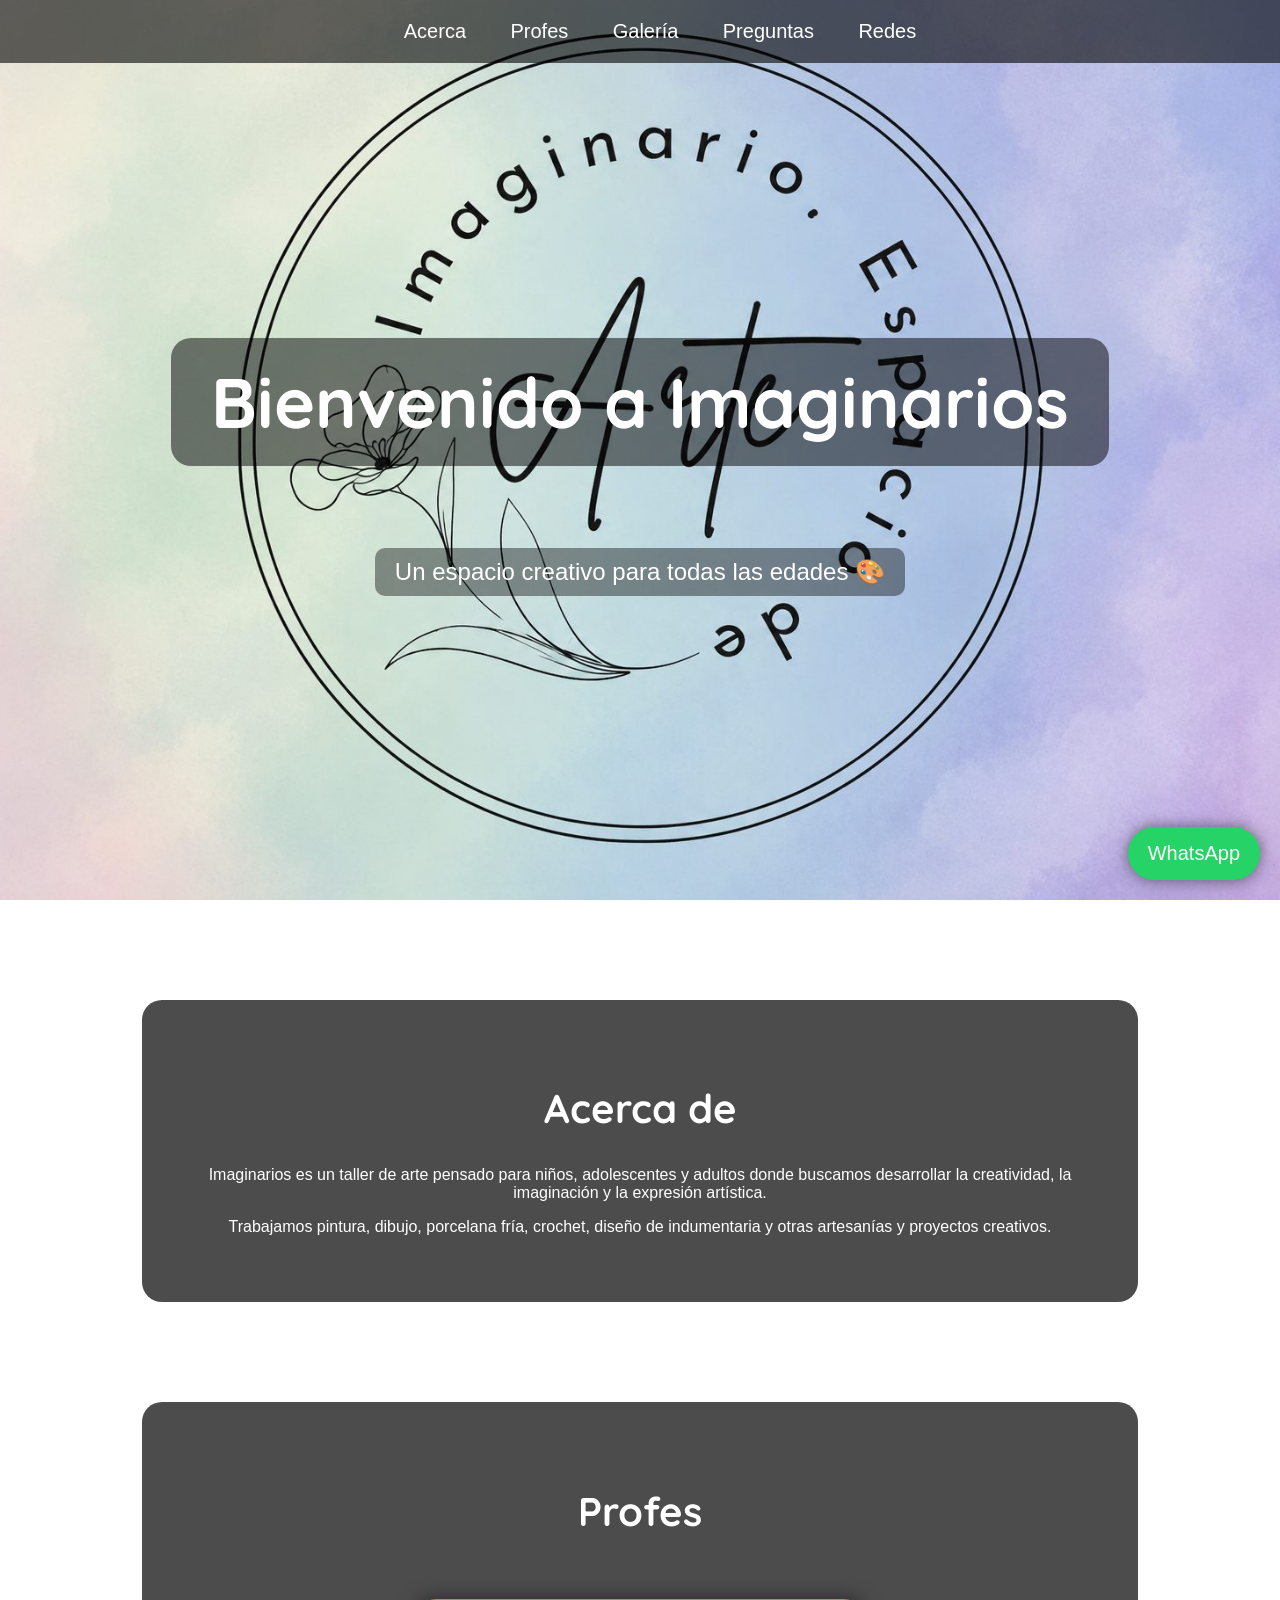
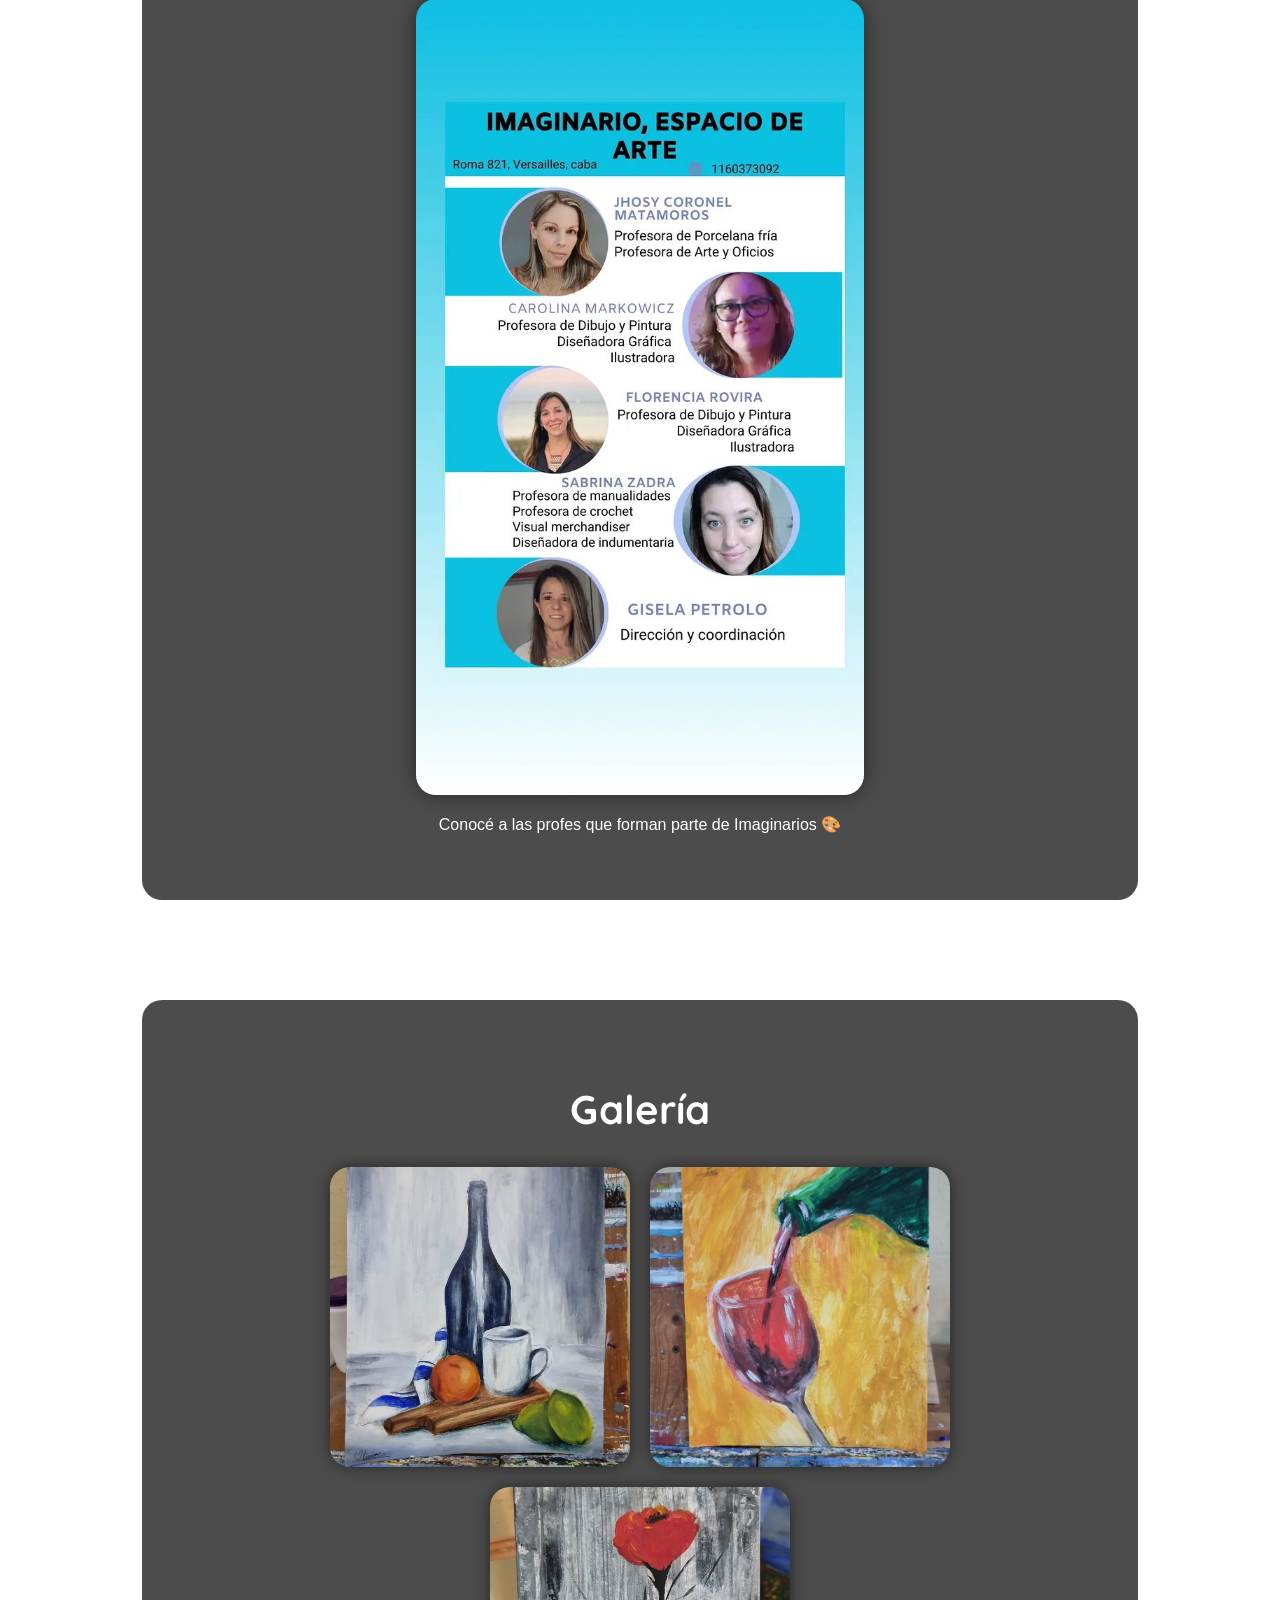
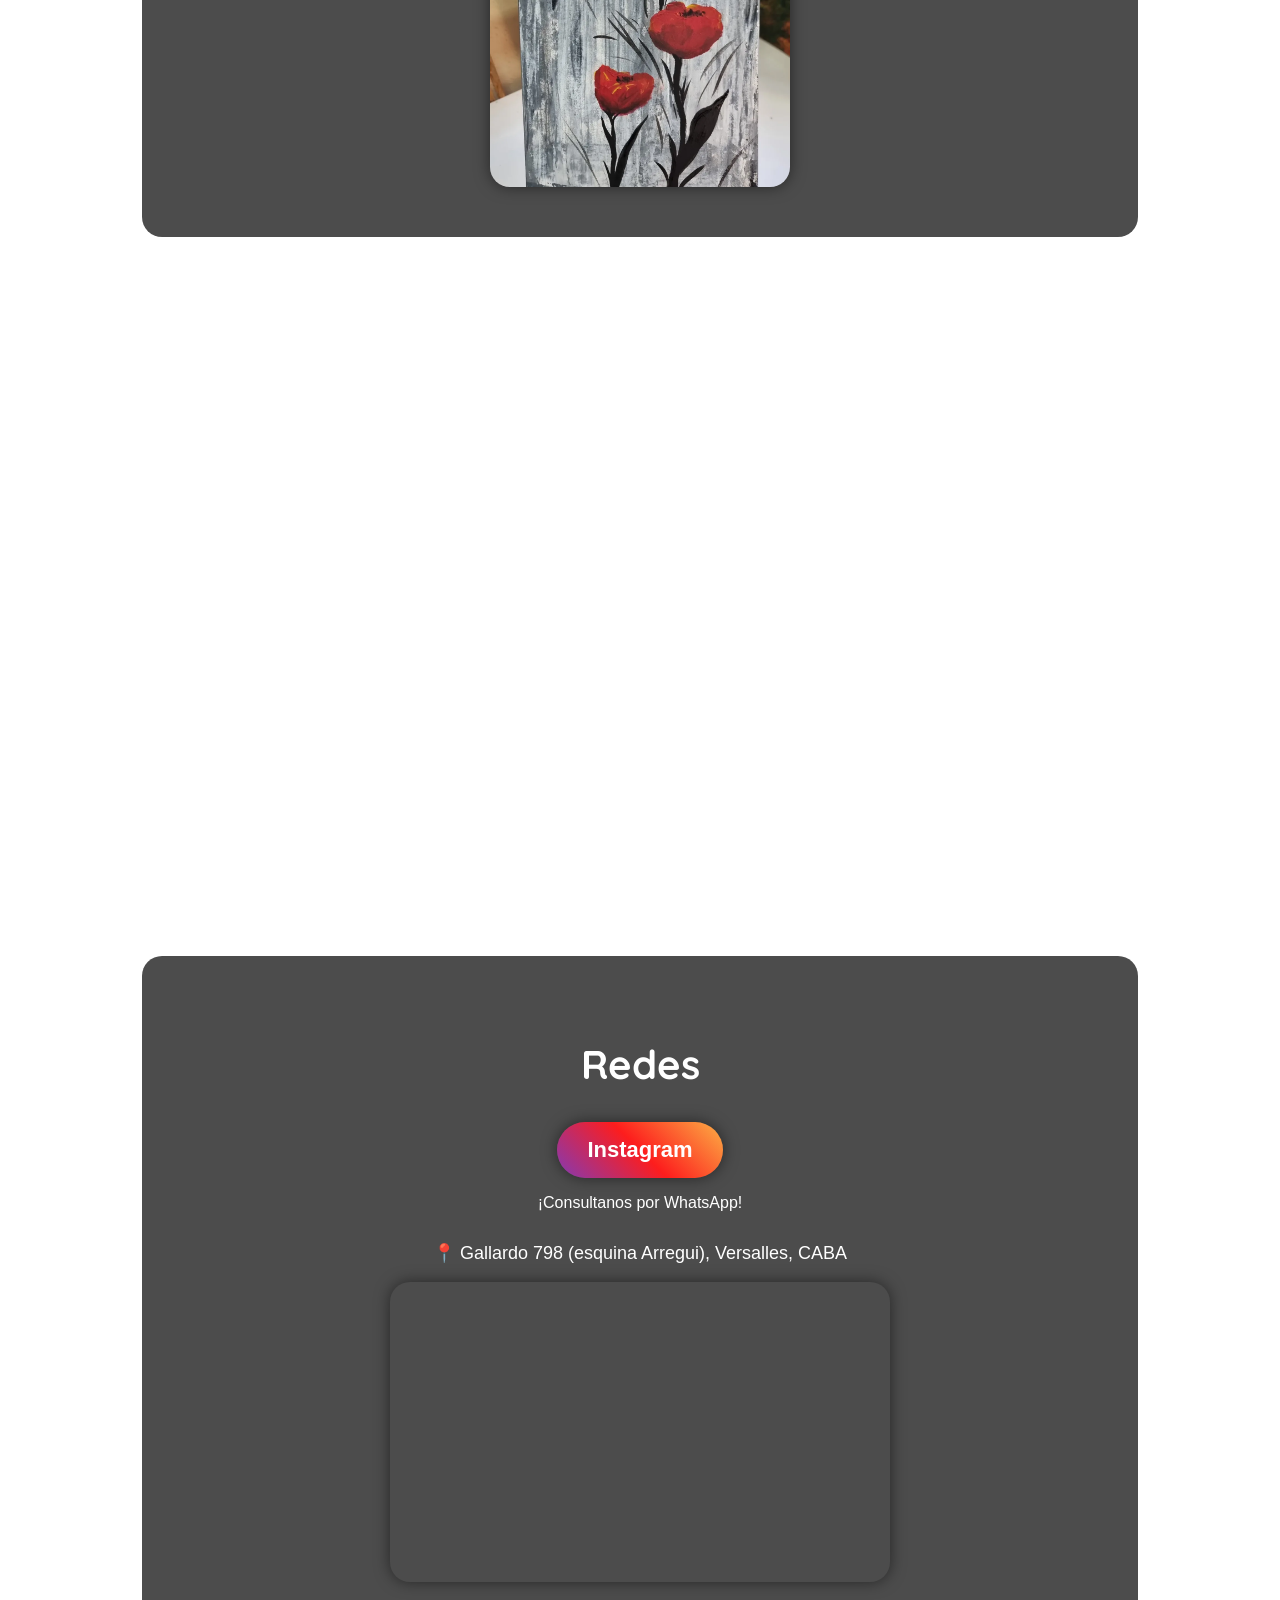
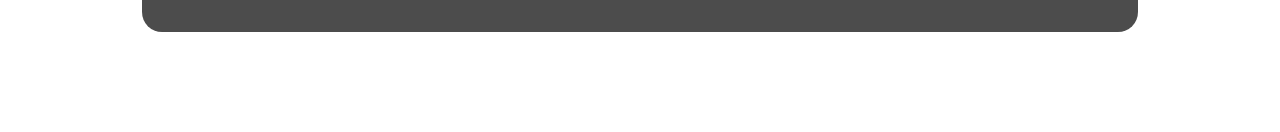
==== commit 5f64ec85: "Renombrar seccion Contacto a Redes, boton vuelve a decir Instagram Co-Authored-By: Claude Sonnet 5 <" ====
--- a/index.html
+++ b/index.html
@@ -31,7 +31,7 @@
         <a href="#profes">Profes</a>
         <a href="#galeria">Galería</a>
         <a href="#preguntas">Preguntas</a>
-        <a href="#contacto">Contacto</a>
+        <a href="#contacto">Redes</a>
     </nav>
 
     <section class="inicio">
@@ -127,13 +127,13 @@
 
 <section id="contacto" class="bloque animar">
 
-    <h2>Contacto</h2>
+    <h2>Redes</h2>
 
     <p>
 
       <a href="https://www.instagram.com/imaginarioespaciodearte/" target="_blank" rel="noopener" class="ig">
 
-Redes
+Instagram
 
 </a>
 
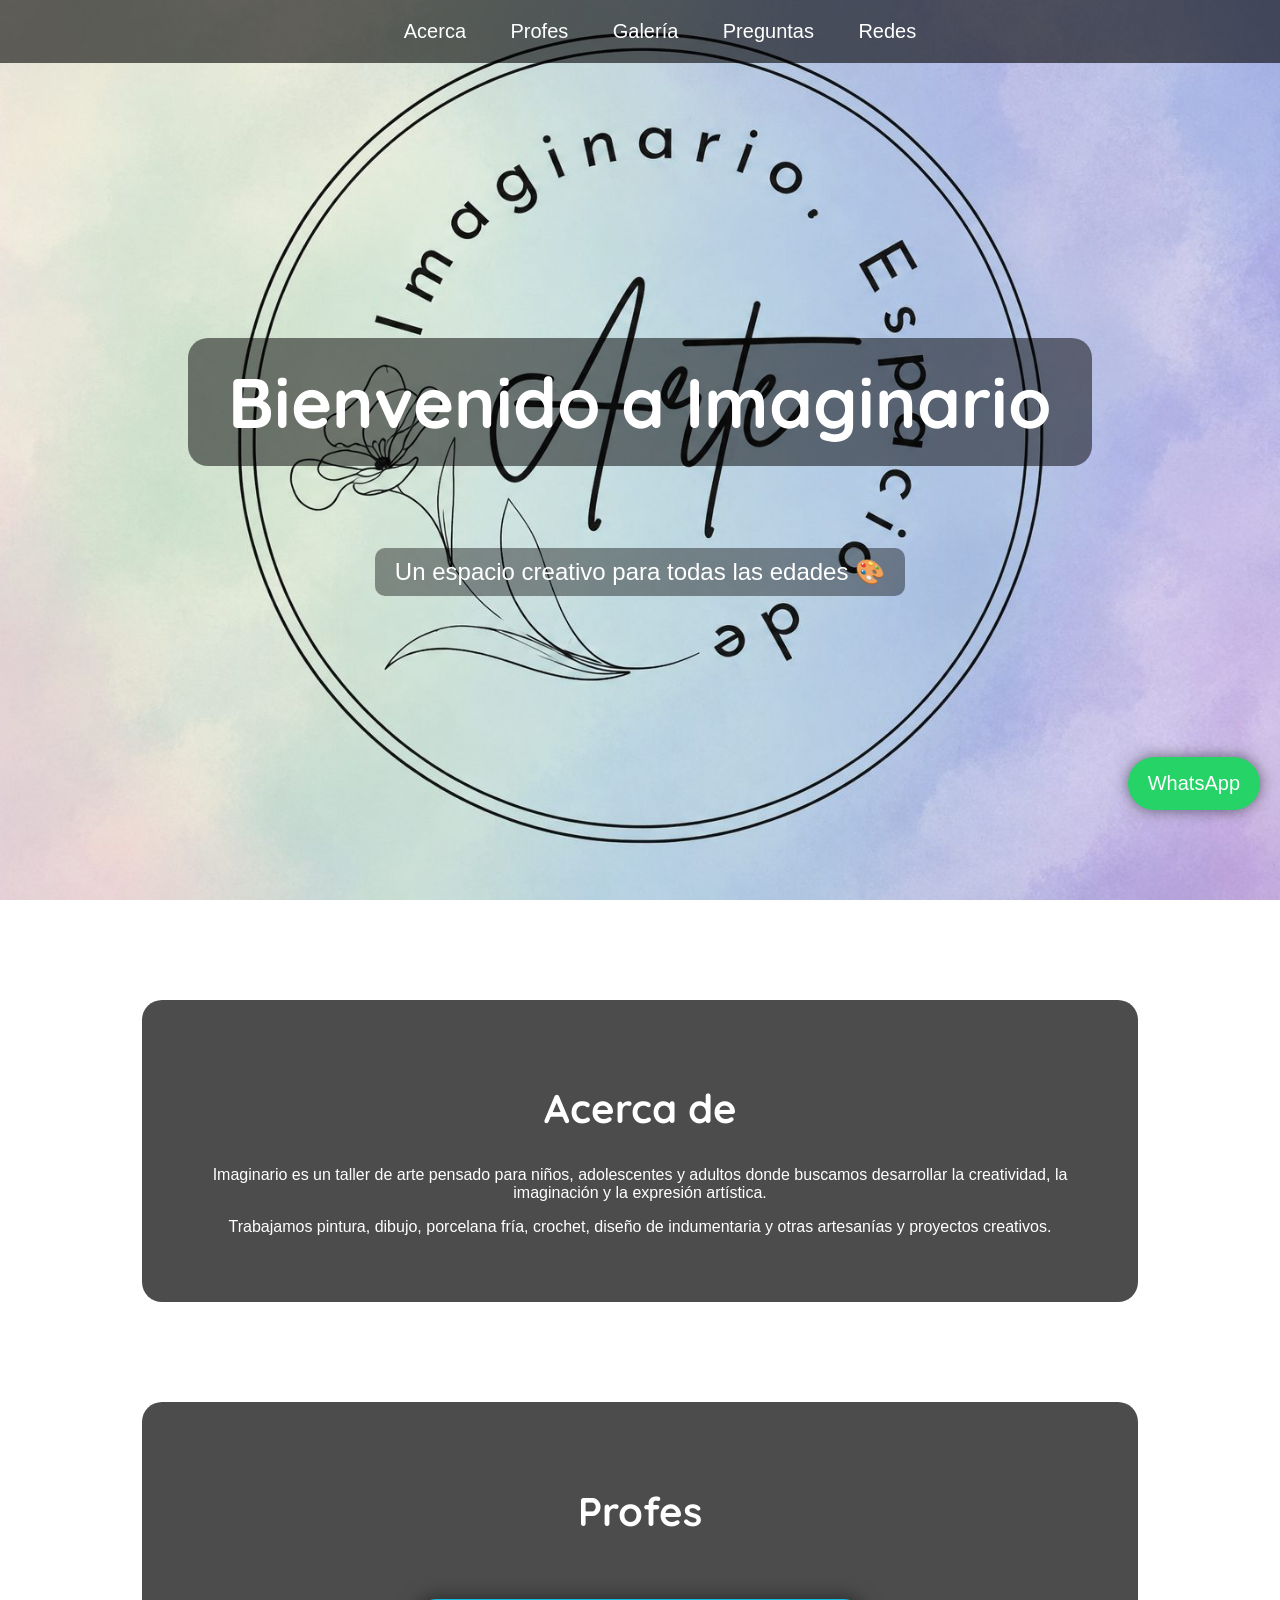
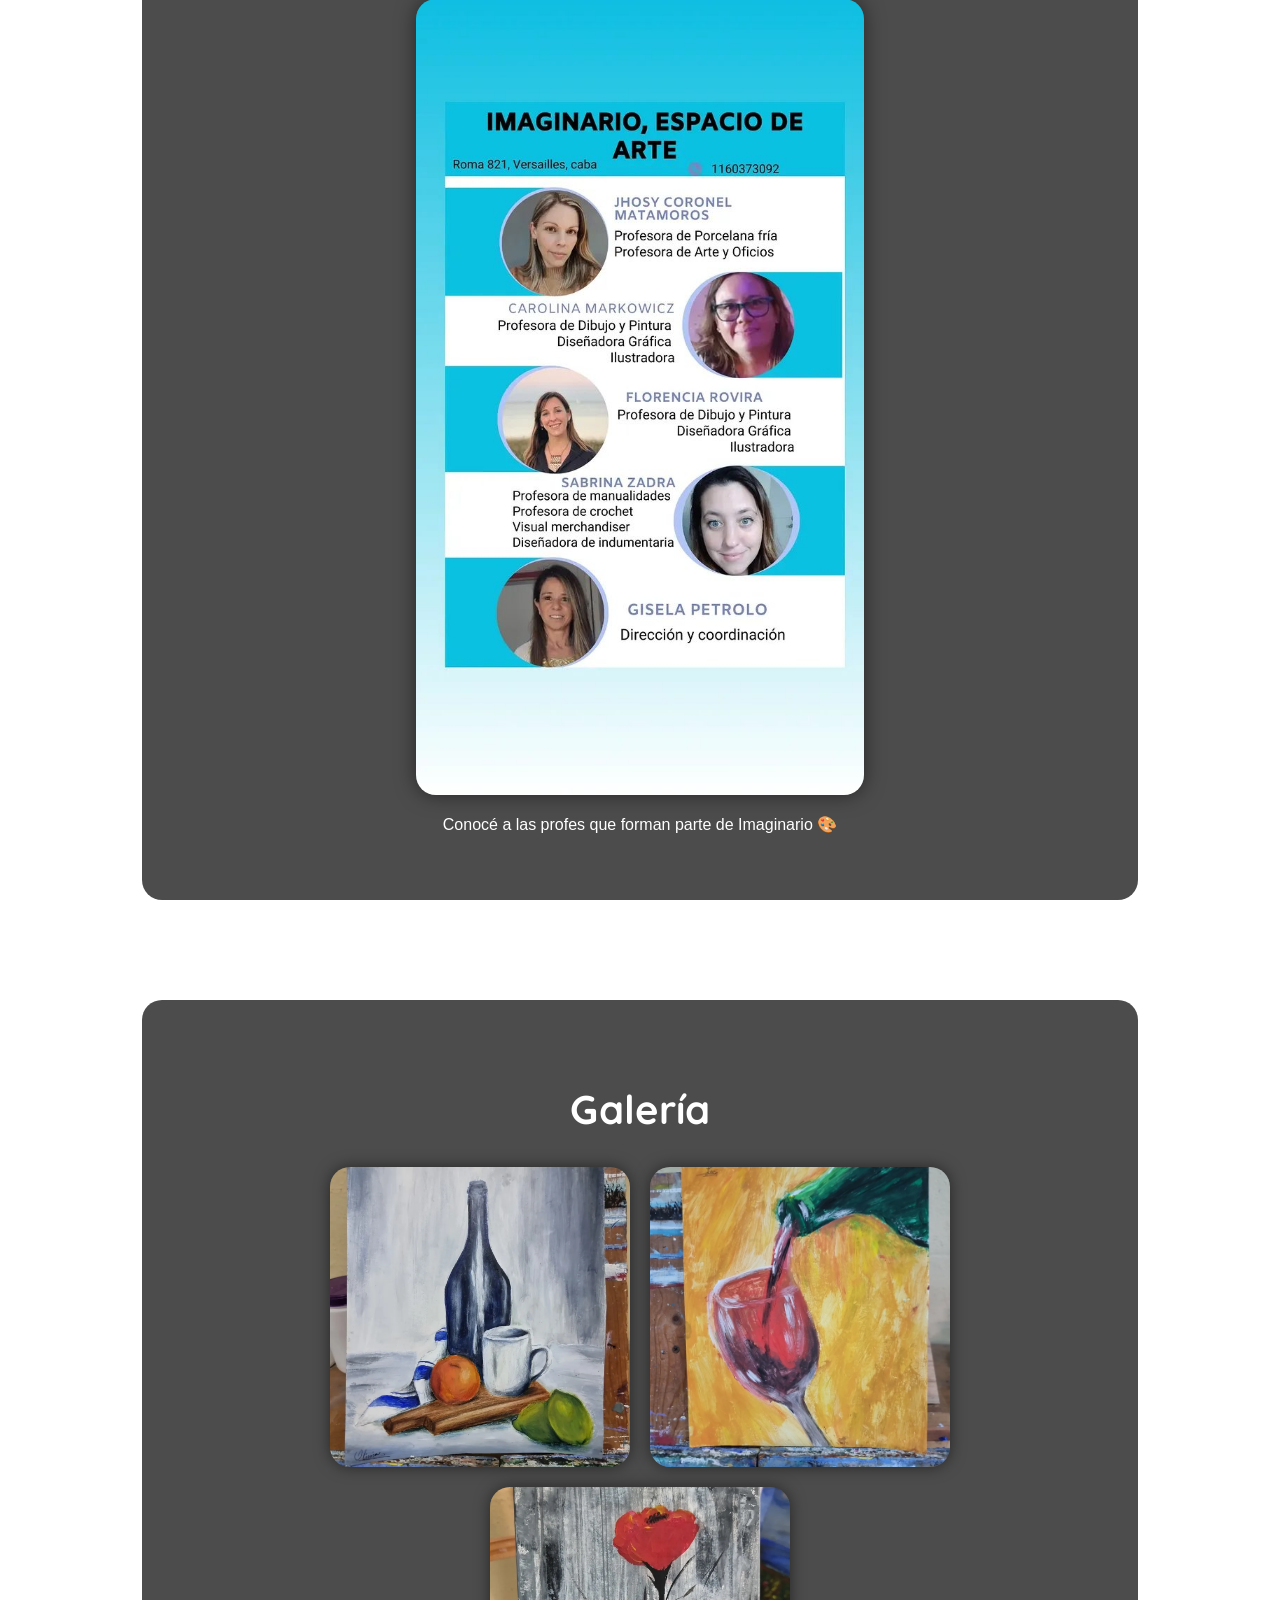
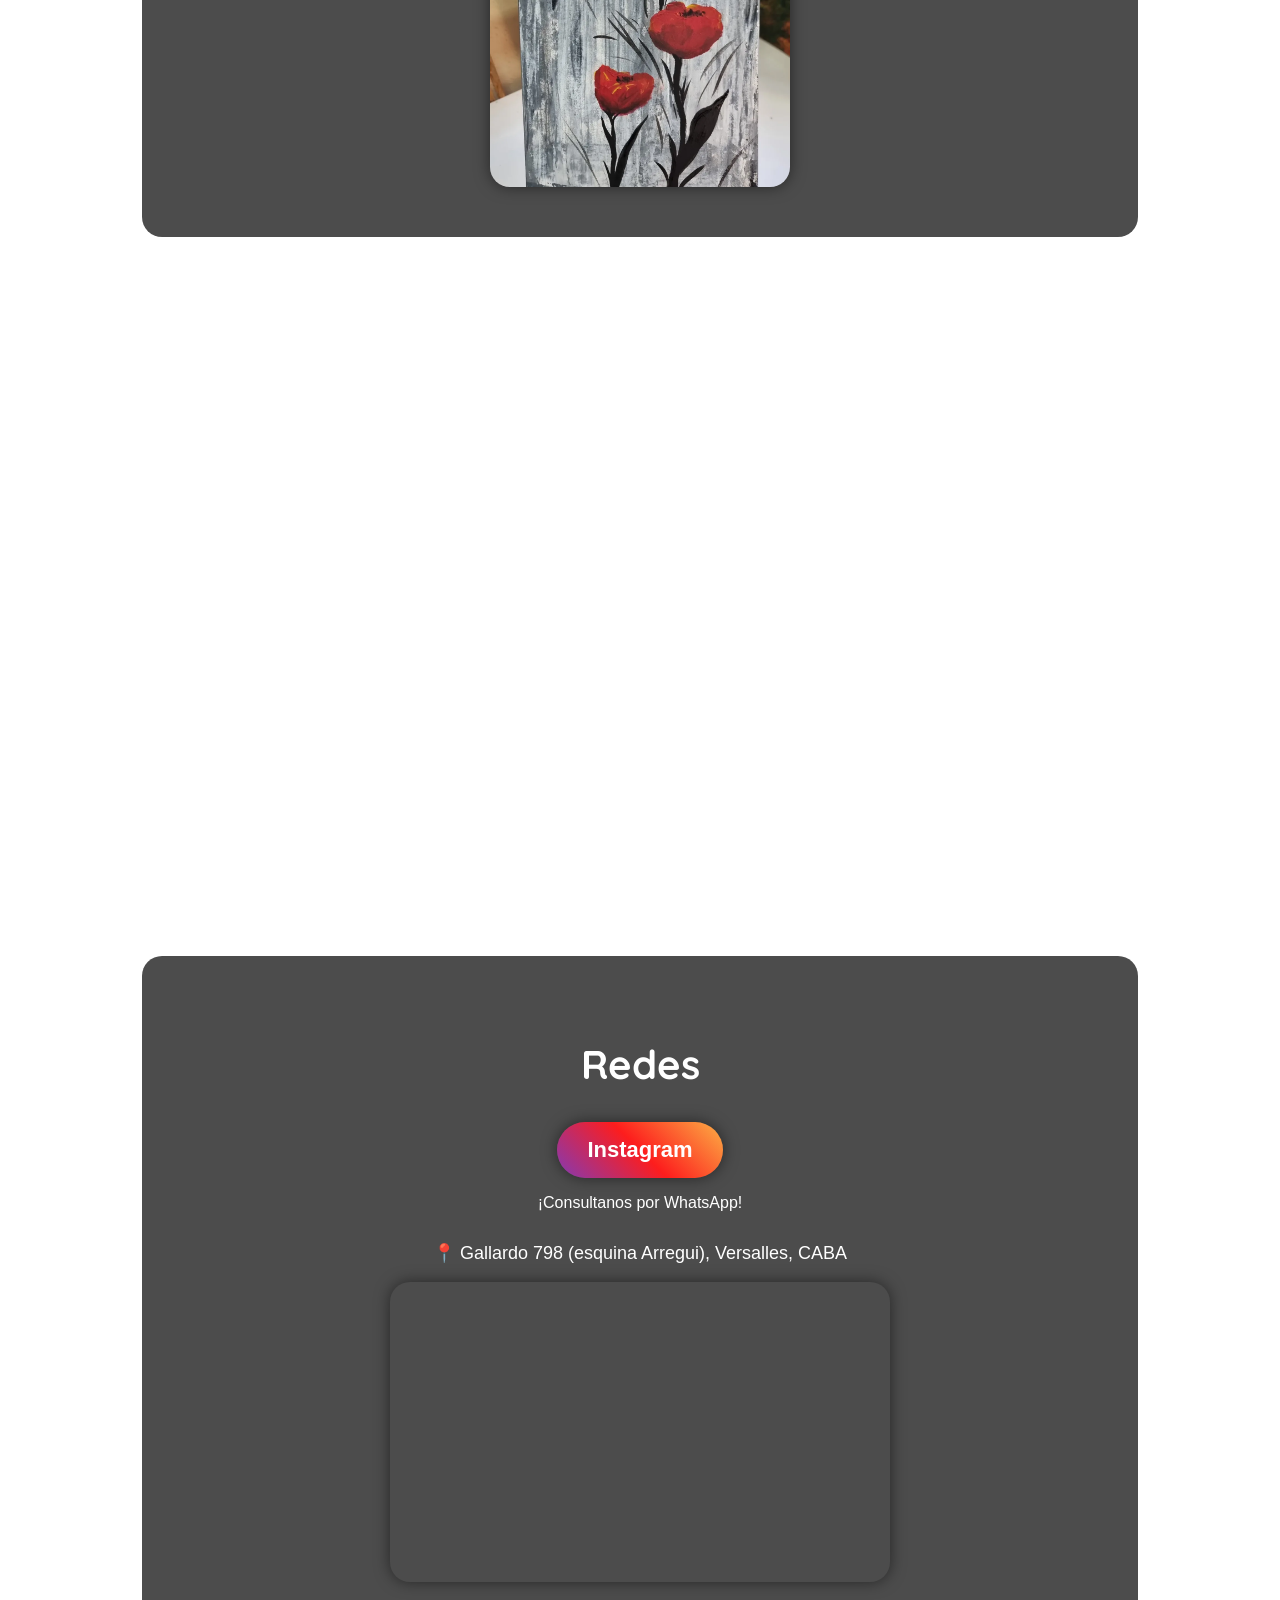
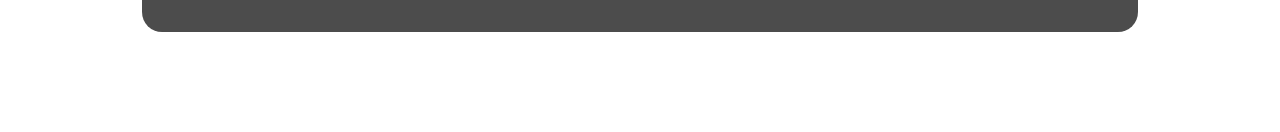
==== commit c463d91f: "Corregir Imaginarios a Imaginario en todo el sitio El nombre real del taller es singular (coincide c" ====
--- a/index.html
+++ b/index.html
@@ -4,10 +4,10 @@
 <head>
     <meta charset="UTF-8">
     <meta name="viewport" content="width=device-width, initial-scale=1.0">
-    <title>Imaginarios | Taller de arte</title>
-    <meta name="description" content="Imaginarios, espacio de arte: taller de pintura, dibujo y artesanías para niños, adolescentes y adultos.">
+    <title>Imaginario | Taller de arte</title>
+    <meta name="description" content="Imaginario, espacio de arte: taller de pintura, dibujo y artesanías para niños, adolescentes y adultos.">
 
-    <meta property="og:title" content="Imaginarios | Espacio de Arte">
+    <meta property="og:title" content="Imaginario | Espacio de Arte">
     <meta property="og:description" content="Taller de arte para todas las edades: pintura, dibujo, artesanías y proyectos creativos.">
     <meta property="og:image" content="static/og-image.jpg">
     <meta property="og:type" content="website">
@@ -35,7 +35,7 @@
     </nav>
 
     <section class="inicio">
-        <h1>Bienvenido a Imaginarios</h1>
+        <h1>Bienvenido a Imaginario</h1>
 
         <p>
             Un espacio creativo para todas las edades 🎨
@@ -46,7 +46,7 @@
         <h2>Acerca de</h2>
 
         <p>
-            Imaginarios es un taller de arte pensado para niños,
+            Imaginario es un taller de arte pensado para niños,
             adolescentes y adultos donde buscamos desarrollar la creatividad,
             la imaginación y la expresión artística.
         </p>
@@ -63,7 +63,7 @@
     <img src="static/profes.jpg" class="foto-profes" alt="Profesoras de Imaginario, Espacio de Arte" loading="lazy">
 
     <p>
-        Conocé a las profes que forman parte de Imaginarios 🎨
+        Conocé a las profes que forman parte de Imaginario 🎨
     </p>
 
 </section>
@@ -74,11 +74,11 @@
 
     <div class="galeria">
 
-        <img src="static/cuadro1.png" alt="Obra realizada en el taller Imaginarios" onclick="abrirImagen(this.src)" loading="lazy">
+        <img src="static/cuadro1.png" alt="Obra realizada en el taller Imaginario" onclick="abrirImagen(this.src)" loading="lazy">
 
-        <img src="static/cuadro2.png" alt="Obra realizada en el taller Imaginarios" onclick="abrirImagen(this.src)" loading="lazy">
+        <img src="static/cuadro2.png" alt="Obra realizada en el taller Imaginario" onclick="abrirImagen(this.src)" loading="lazy">
 
-        <img src="static/cuadro3.png" alt="Obra realizada en el taller Imaginarios" onclick="abrirImagen(this.src)" loading="lazy">
+        <img src="static/cuadro3.png" alt="Obra realizada en el taller Imaginario" onclick="abrirImagen(this.src)" loading="lazy">
 
     </div>
 
@@ -148,7 +148,7 @@
             src="https://www.google.com/maps?q=Gallardo+798,+Versalles,+CABA,+Argentina&output=embed"
             width="100%" height="100%" style="border:0;" allowfullscreen=""
             loading="lazy" referrerpolicy="no-referrer-when-downgrade"
-            title="Ubicación de Imaginarios, Espacio de Arte">
+            title="Ubicación de Imaginario, Espacio de Arte">
         </iframe>
     </div>
 
--- a/static/style.css
+++ b/static/style.css
@@ -180,7 +180,7 @@
 .wpp {
     position: fixed;
 
-    bottom: 20px;
+    bottom: 90px;
 
     right: 20px;
 
@@ -297,9 +297,6 @@
 }
 
 @media (max-width: 768px) {
-    body {
-        background-attachment: scroll;
-    }
 
     .mapa {
         height: 220px;
@@ -351,7 +348,7 @@
     .wpp {
         padding: 12px 16px;
         font-size: 16px;
-        bottom: 14px;
+        bottom: 70px;
         right: 14px;
     }
 }
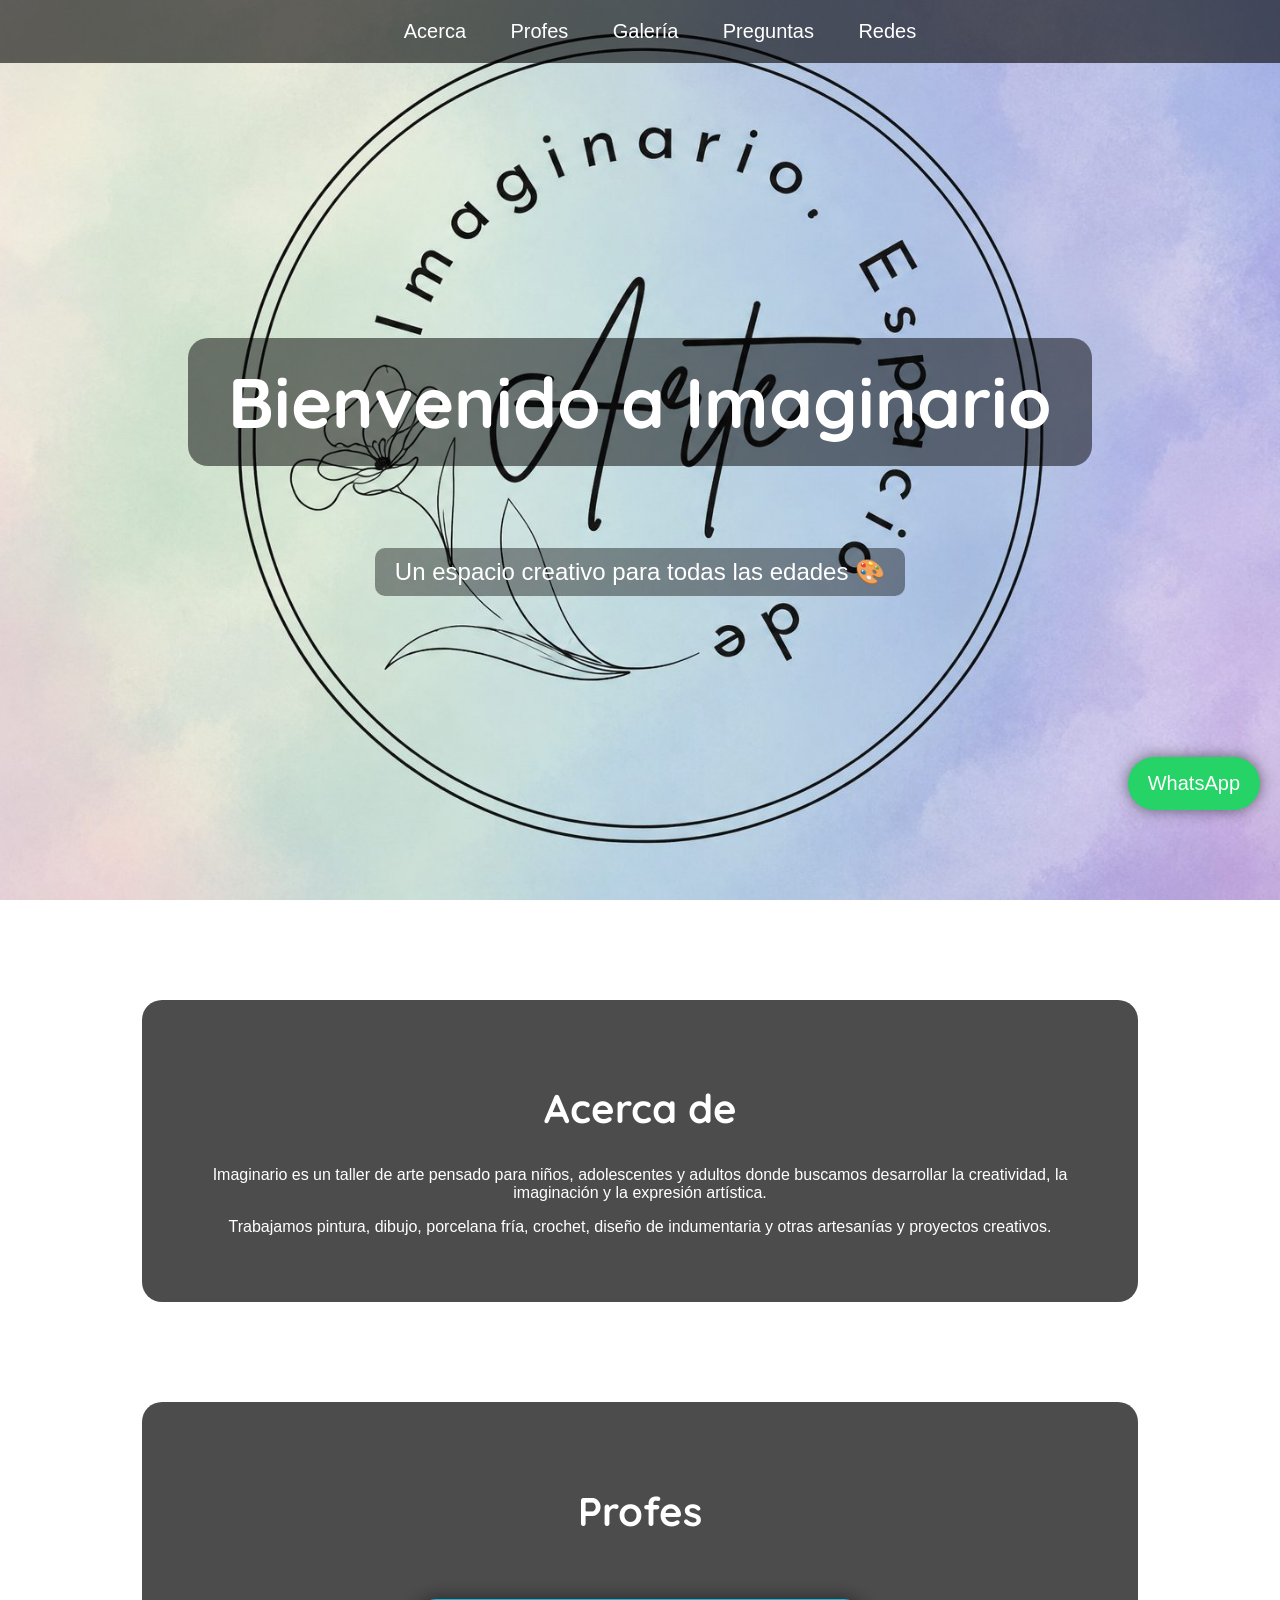
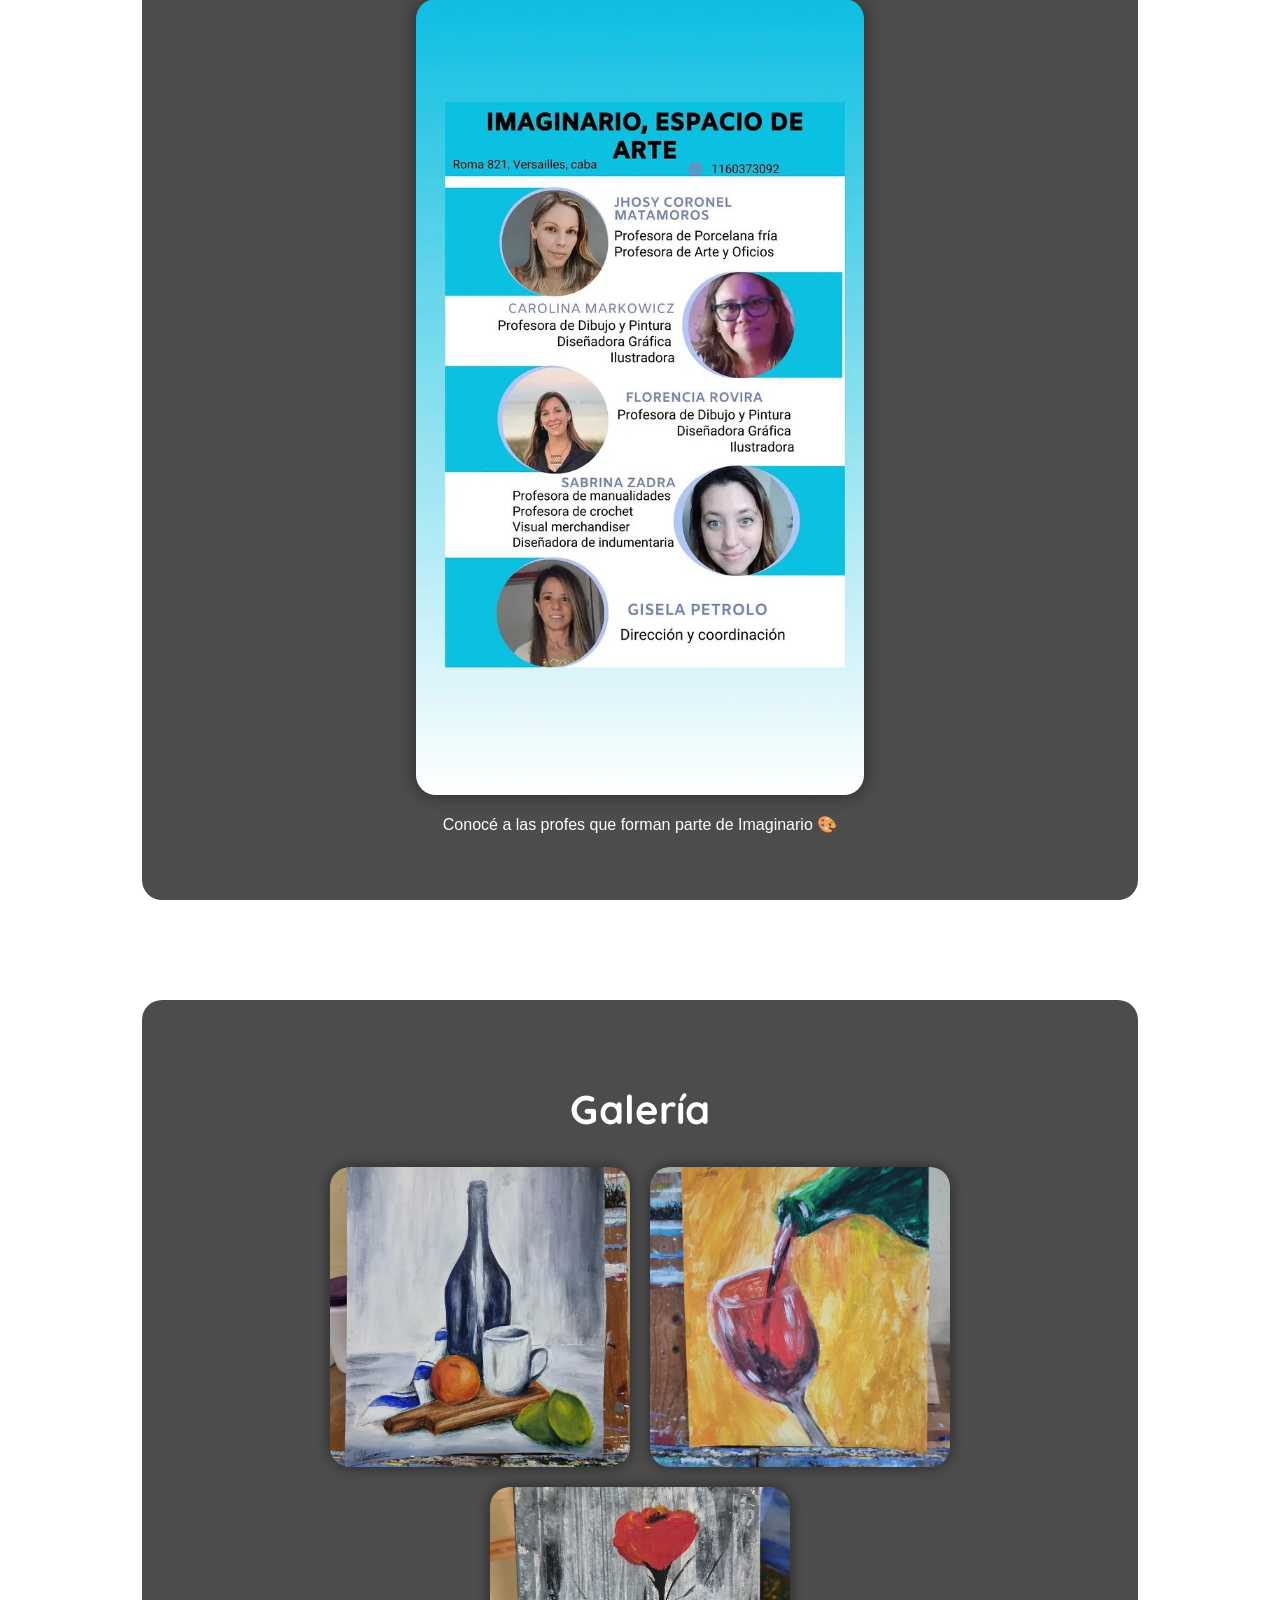
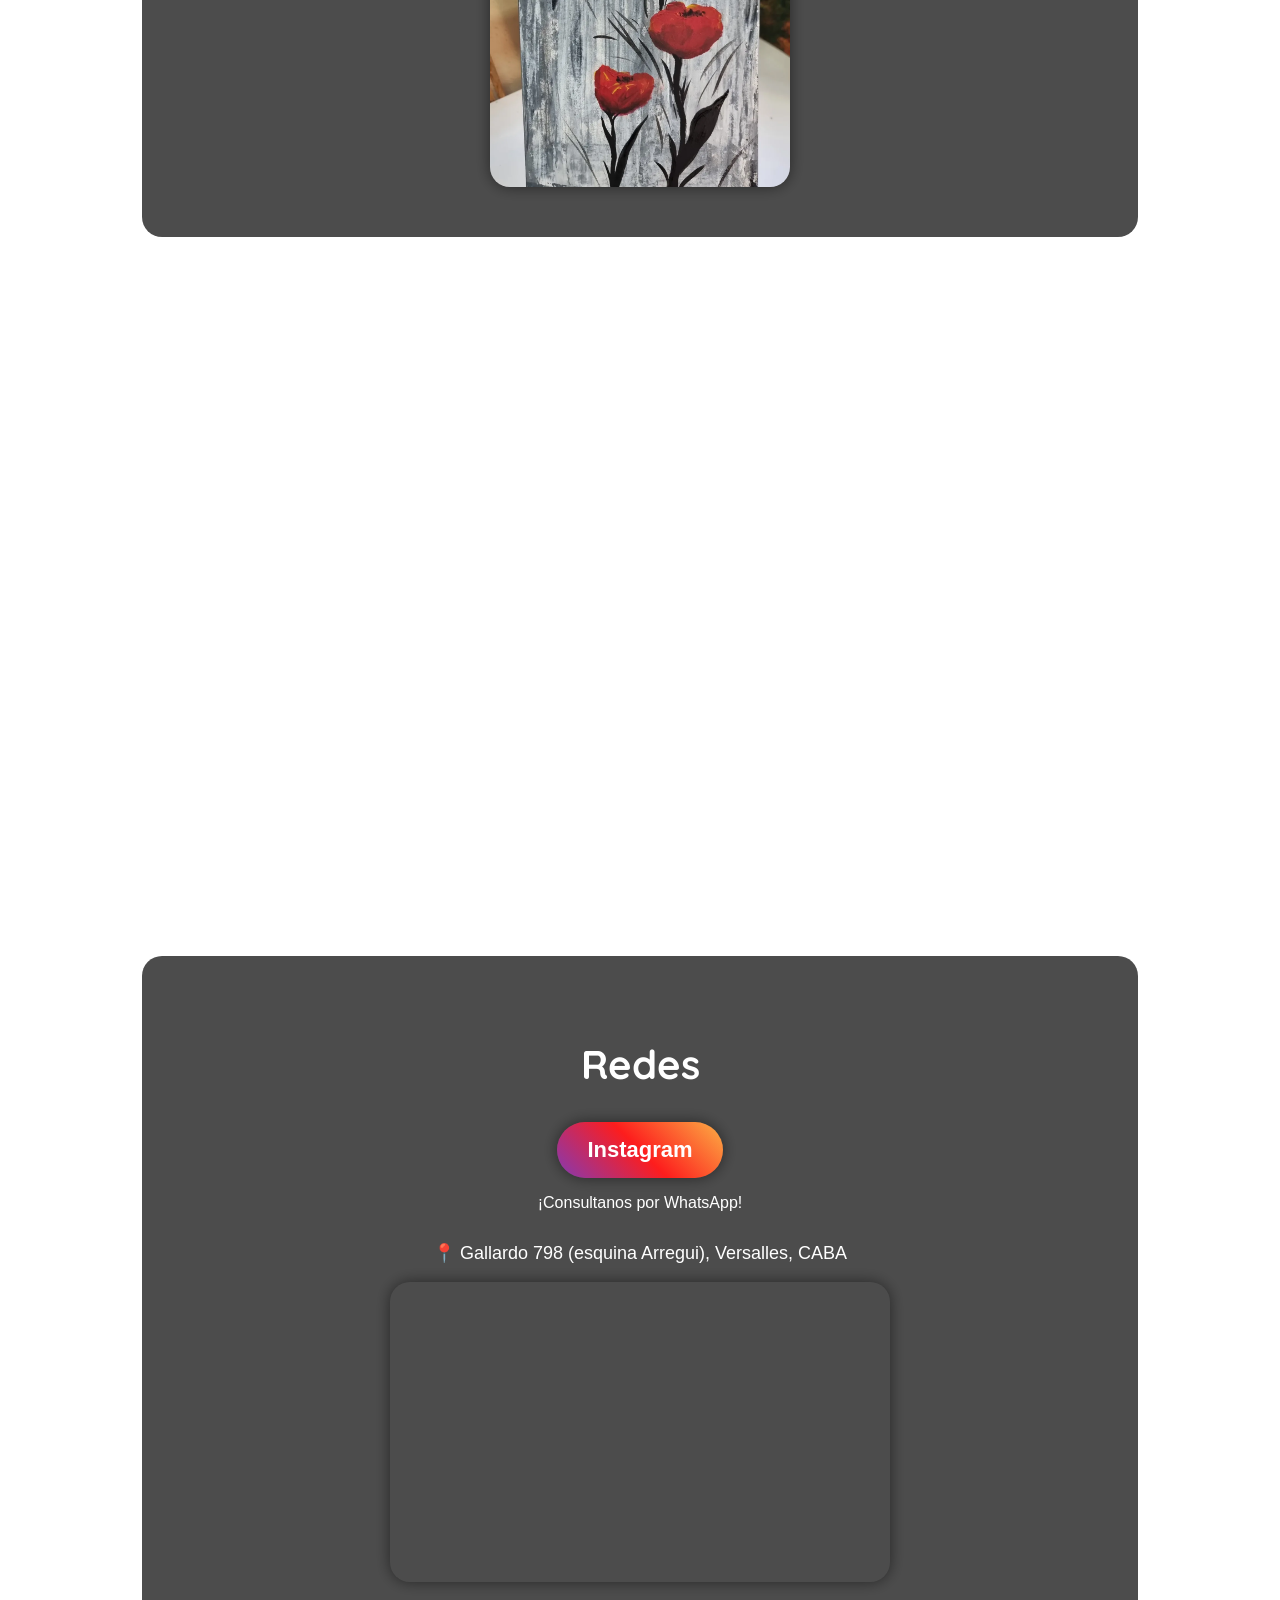
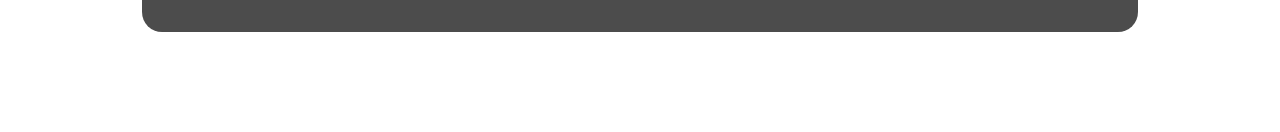
==== commit b60a7a42: "Agregar efecto de pincelada que sigue el mouse/dedo Canvas fijo con manchas de colores pastel que se" ====
--- a/index.html
+++ b/index.html
@@ -25,6 +25,8 @@
 </head>
 
 <body>
+
+    <canvas id="pincel" aria-hidden="true"></canvas>
 
     <nav>
         <a href="#acerca">Acerca</a>
@@ -187,7 +189,77 @@
     document.querySelectorAll(".animar").forEach((el) => el.classList.add("visible"));
 }
 
+if (!window.matchMedia("(prefers-reduced-motion: reduce)").matches) {
+    const lienzo = document.getElementById("pincel");
+    const ctx = lienzo.getContext("2d");
+    const colores = ["#c77dff", "#ff8fab", "#ffb562", "#7bdff2", "#ffd6ff"];
+    let manchas = [];
+    let animando = false;
+    let ultimoPunto = null;
+
+    function ajustarTamano() {
+        lienzo.width = window.innerWidth;
+        lienzo.height = window.innerHeight;
+    }
+    ajustarTamano();
+    window.addEventListener("resize", ajustarTamano);
+
+    function agregarMancha(x, y) {
+        if (ultimoPunto) {
+            const dist = Math.hypot(x - ultimoPunto.x, y - ultimoPunto.y);
+            if (dist < 14) return;
+        }
+        ultimoPunto = { x, y };
+
+        manchas.push({
+            x, y,
+            radio: 10 + Math.random() * 14,
+            alfa: 0.35,
+            color: colores[Math.floor(Math.random() * colores.length)]
+        });
+
+        if (!animando) {
+            animando = true;
+            requestAnimationFrame(dibujar);
+        }
+    }
+
+    function dibujar() {
+        ctx.clearRect(0, 0, lienzo.width, lienzo.height);
+
+        manchas.forEach((m) => {
+            const gradiente = ctx.createRadialGradient(m.x, m.y, 0, m.x, m.y, m.radio);
+            gradiente.addColorStop(0, m.color + "cc");
+            gradiente.addColorStop(1, m.color + "00");
+            ctx.fillStyle = gradiente;
+            ctx.globalAlpha = m.alfa;
+            ctx.beginPath();
+            ctx.arc(m.x, m.y, m.radio, 0, Math.PI * 2);
+            ctx.fill();
+            m.alfa -= 0.012;
+        });
+        ctx.globalAlpha = 1;
+
+        manchas = manchas.filter((m) => m.alfa > 0);
+
+        if (manchas.length > 0) {
+            requestAnimationFrame(dibujar);
+        } else {
+            animando = false;
+        }
+    }
+
+    window.addEventListener("mousemove", (e) => agregarMancha(e.clientX, e.clientY));
+
+    window.addEventListener("touchmove", (e) => {
+        const t = e.touches[0];
+        if (t) agregarMancha(t.clientX, t.clientY);
+    }, { passive: true });
+}
+
 </script>
+
+<!-- Cloudflare Web Analytics --><script type='module' src='https://static.cloudflareinsights.com/beacon.min.js' data-cf-beacon='{"token": "6db1281a007c4fe5bb2e8695e596c7d5"}'></script><!-- End Cloudflare Web Analytics -->
 
 </body>
 </html>
--- a/static/style.css
+++ b/static/style.css
@@ -1,5 +1,16 @@
 html {
     scroll-behavior: smooth;
+}
+
+#pincel {
+    position: fixed;
+    top: 0;
+    left: 0;
+    width: 100%;
+    height: 100%;
+    pointer-events: none;
+    mix-blend-mode: screen;
+    z-index: 4000;
 }
 
 body {
